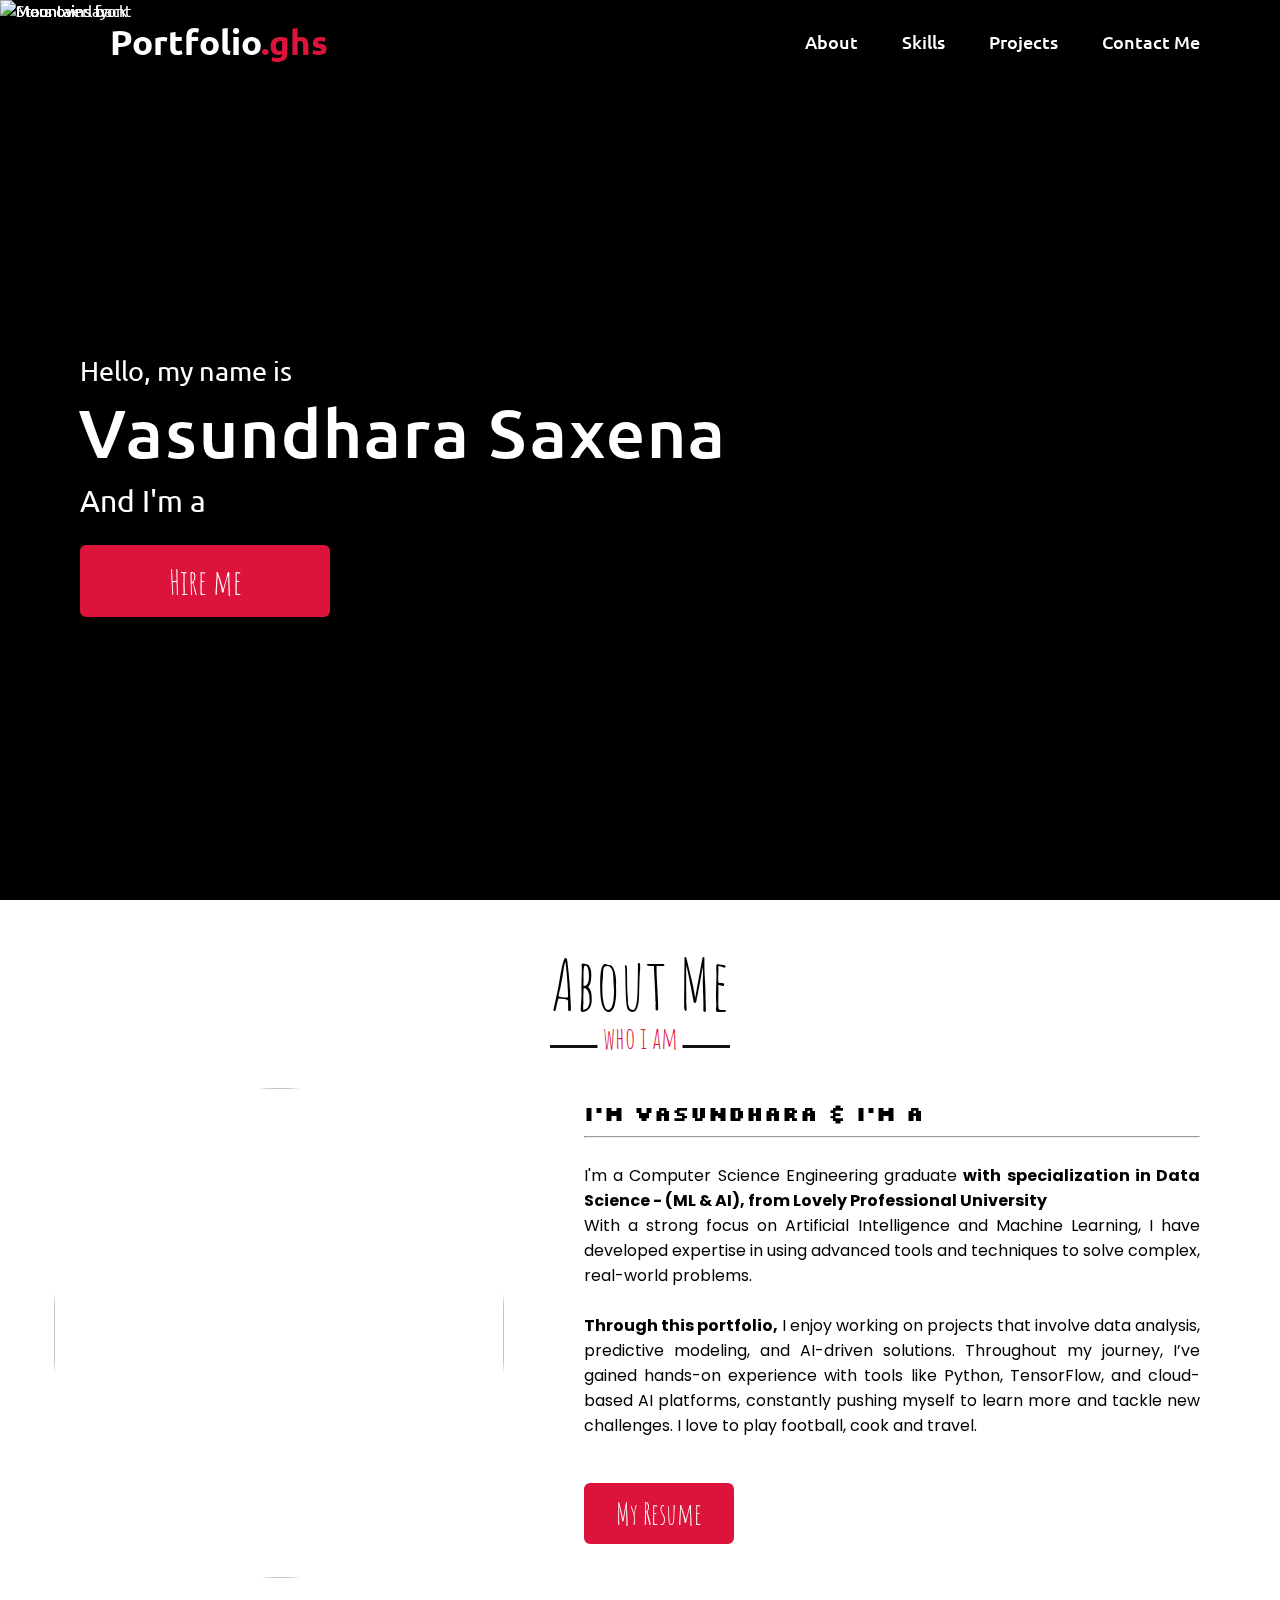
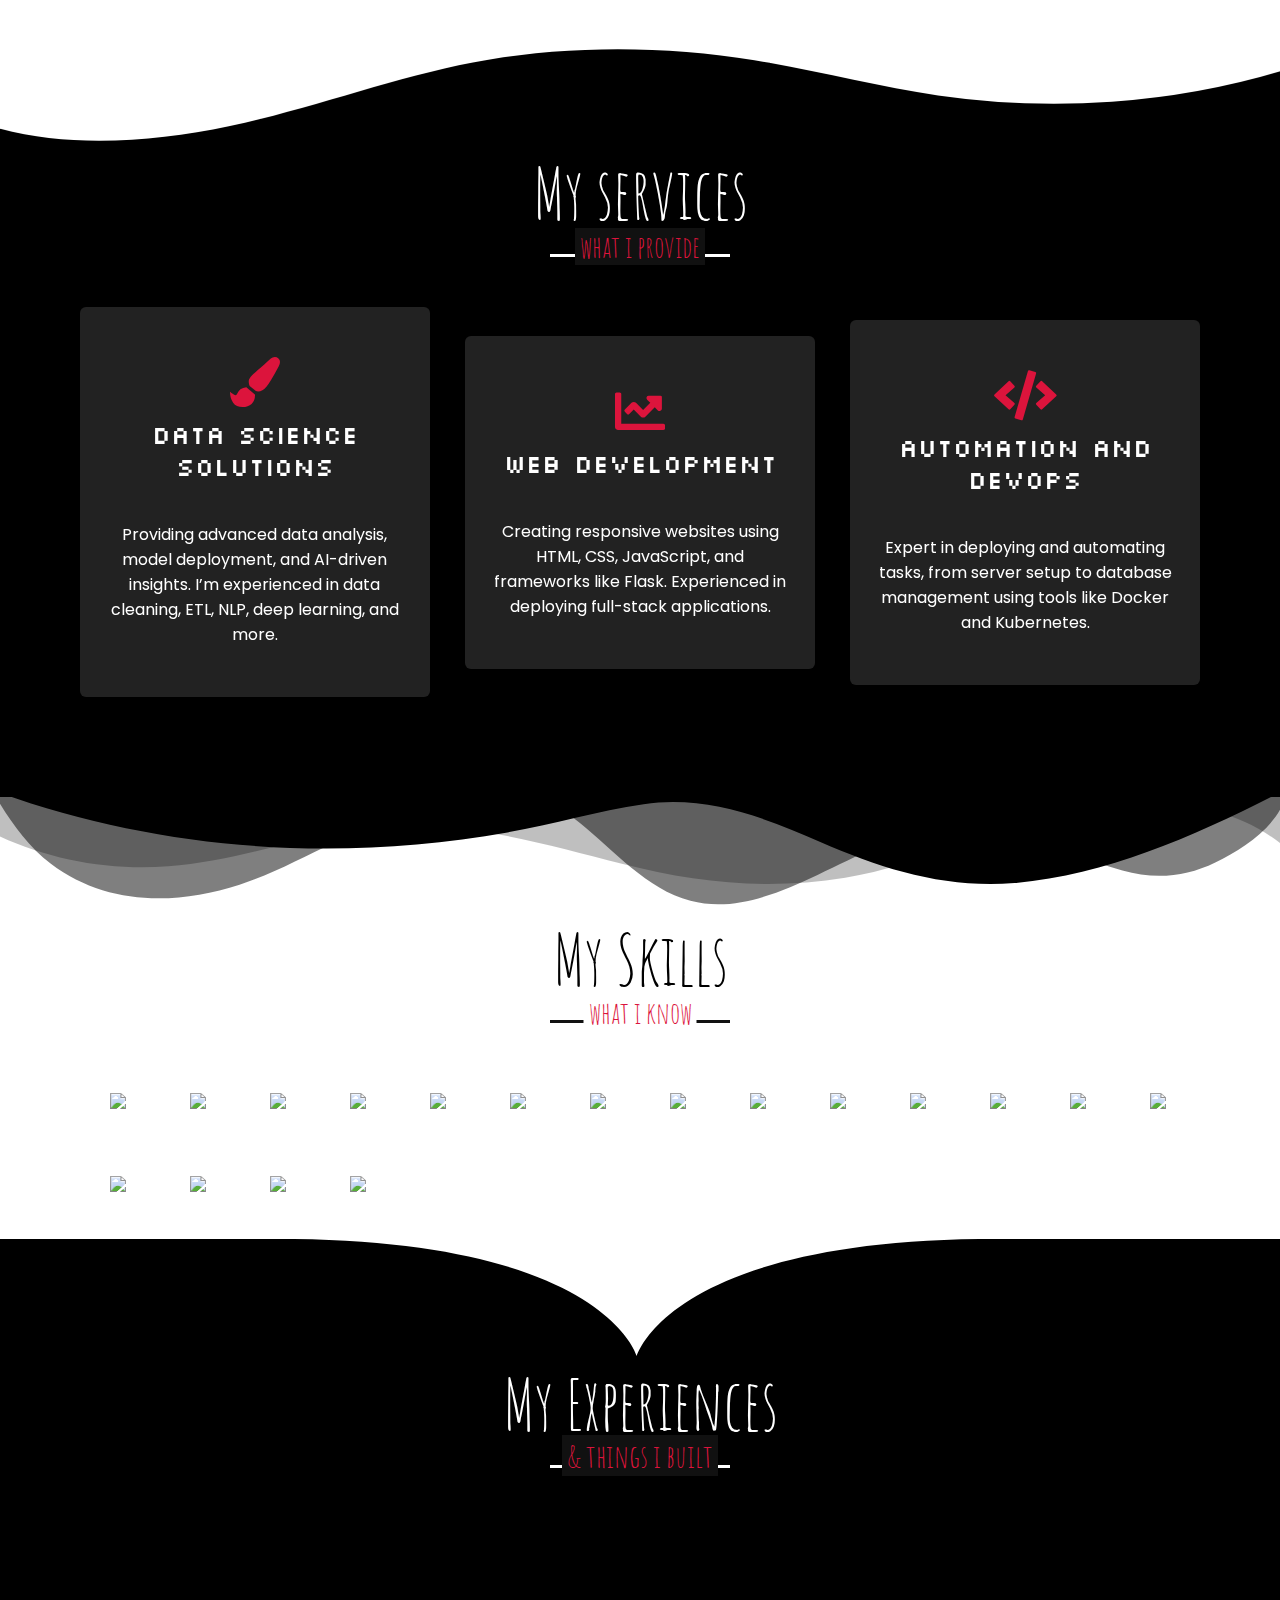
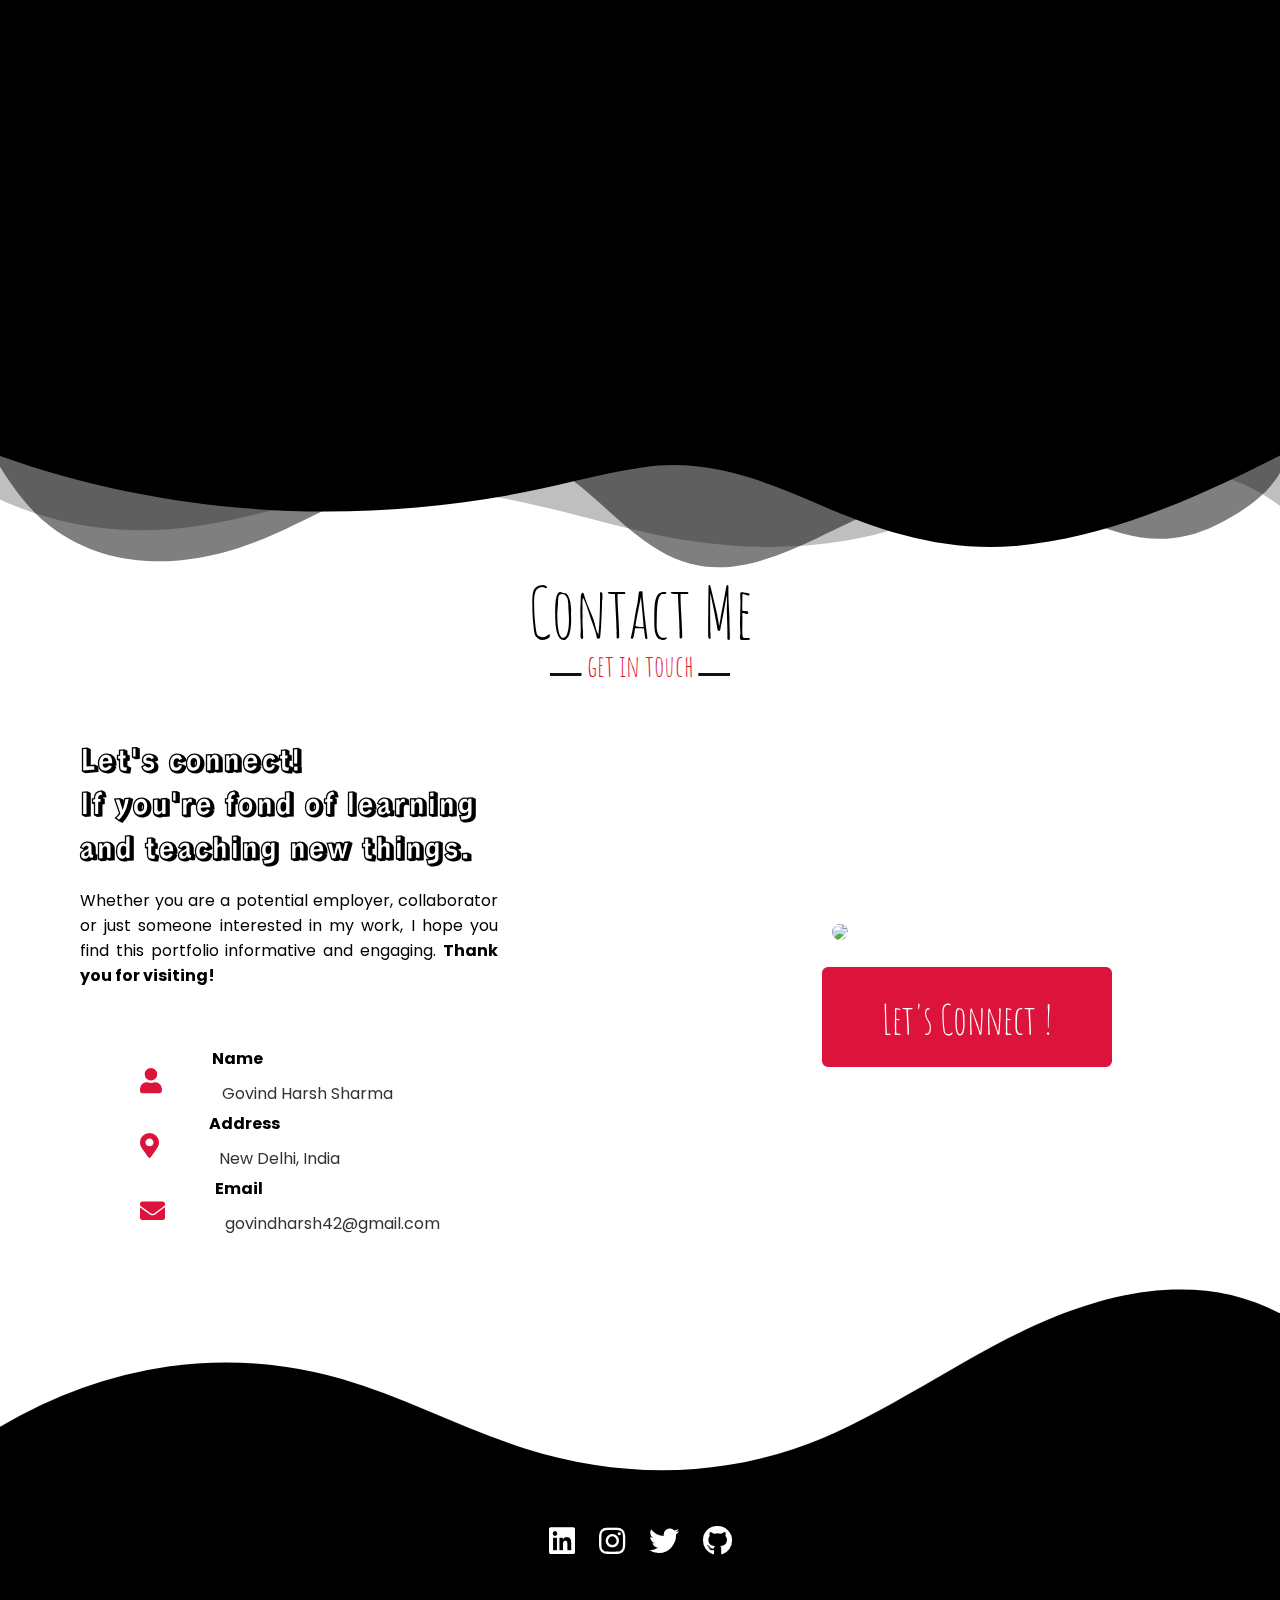
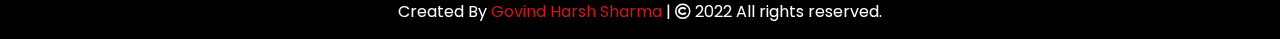
==== index.html @ d8b8300b "Update index.html" ====
<!DOCTYPE html>
<html lang="en">

<head>
    <meta charset="UTF-8">
    <meta name="viewport" content="width=device-width, initial-scale=1.0">
    <title>vasundharasaxena-portfolio </title>

    <link rel="icon" href="images/favicon.ico" />
    <link rel="stylesheet" href="style.css">
    <link rel="stylesheet" href="https://cdnjs.cloudflare.com/ajax/libs/font-awesome/5.15.3/css/all.min.css" />
    <script src="https://code.jquery.com/jquery-3.5.1.min.js"></script>
    <script src="https://cdnjs.cloudflare.com/ajax/libs/typed.js/2.0.11/typed.min.js"></script>
    <script src="https://cdnjs.cloudflare.com/ajax/libs/waypoints/4.0.1/jquery.waypoints.min.js"></script>
    <script src="https://cdnjs.cloudflare.com/ajax/libs/OwlCarousel2/2.3.4/owl.carousel.min.js"></script>
    <link rel="stylesheet"
        href="https://cdnjs.cloudflare.com/ajax/libs/OwlCarousel2/2.3.4/assets/owl.carousel.min.css" />


</head>

<body>
    <div class="scroll-up-btn">
        <i class="fas fa-angle-up"></i>
    </div>
    <nav class="navbar">
        <div class="max-width">
            <div class="logo"><a href="#">Portfolio<span>.ghs</span></a></div>
            <ul class="menu">
                <li><a href="#about" class="menu-btn">About</a></li>
                <li><a href="#skills" class="menu-btn">Skills</a></li>
                <li><a href="./projects.html" class="menu-btn">Projects</a></li>
                <li><a href="mailto:ishisaxena2003@gmail.com">Contact Me</a></li>
            </ul>
            <div class="menu-btn">
                <i class="fas fa-bars"></i>
            </div>
        </div>
    </nav>


    <!-- home section start -->
    <section class="home">

        <section class="home-section">
            <img src="https://raw.githubusercontent.com/Ryoley/moonlight-parallax/main/assets/images/stars.png"
                alt="Stars overlay" id="stars">
            <img src="https://raw.githubusercontent.com/Ryoley/moonlight-parallax/main/assets/images/moon.png"
                alt="Moon" id="moon">
            <img src="https://raw.githubusercontent.com/Ryoley/moonlight-parallax/main/assets/images/mountains_back.png"
                alt="Mountains back" id="mountains_back">
            <img src="https://raw.githubusercontent.com/Ryoley/moonlight-parallax/main/assets/images/mountains_front.png"
                alt="Mountains front" id="mountains_front">

            <div class="max-width" style="position:absolute">
                <div class="home-content">
                    <div class="text-1">Hello, my name is</div>
                    <div class="text-2">Vasundhara Saxena</div>
                    <div class="text-3">And I'm a <span class="typing"></span></div>
                    <a href="mailto:ishisaxena2003@gmail.com">Hire me</a>

                </div>

            </div>


        </section>

    </section>



    <!-- about section start -->


    <section class="about" id="about">

        <div class="max-width">

            <h2 class="title">About Me</h2>
            <div class="about-content">
                <div class="column left">
                    <img src="images/profile-pic (1).png">
                </div>
                <div class="column right">
                    <div class="text">
                        I'm Vasundhara & I'm a <span class="typing-2"></span></div>
                    <hr>
                    <br>
                    <p>
                        I'm a Computer Science Engineering graduate <b>with specialization in Data Science - (ML & AI), from Lovely Professional University</b>
                        <br>
                        With a strong focus on Artificial Intelligence and Machine Learning, I have developed expertise in using advanced tools and techniques to solve complex, real-world problems.
                        <br><br><b>Through this portfolio,</b> I enjoy working on projects that involve data analysis, predictive modeling, and AI-driven solutions. Throughout my journey, I’ve gained hands-on experience with tools like Python, TensorFlow, and cloud-based AI platforms, constantly pushing myself to learn more and tackle new challenges.

                        I love to play football, cook and travel.

                    </p>
                    <br>
                    <a href="https://drive.google.com/file/d/1--gfZZuAu-WxSuCkiSFcng6Ix9RAHJMS/view?usp=sharing"
                        target="_blank">  My Resume </a>

                </div>
            </div>
        </div>

    </section>

    <!-- services section start -->
    <section class="services" id="services">

        <div class="custom-shape-divider-top-1666219378">
            <svg data-name="Layer 1" xmlns="http://www.w3.org/2000/svg" viewBox="0 0 1200 120"
                preserveAspectRatio="none">
                <path
                    d="M321.39,56.44c58-10.79,114.16-30.13,172-41.86,82.39-16.72,168.19-17.73,250.45-.39C823.78,31,906.67,72,985.66,92.83c70.05,18.48,146.53,26.09,214.34,3V0H0V27.35A600.21,600.21,0,0,0,321.39,56.44Z"
                    class="shape-fill"></path>
            </svg>
        </div>

        <div class="max-width">
            <h2 class="title">My services</h2>
            <div class="serv-content">
                <div class="card">
                    <div class="box">
                        <i class="fas fa-paint-brush"></i>
                        <div class="text">Data Science Solutions</div>
                        <p>
                            Providing advanced data analysis, model deployment, and AI-driven insights. I’m experienced in data cleaning, ETL, NLP, deep learning, and more.
                        </p>
                    </div>
                </div>
                <div class="card">
                    <div class="box">
                        <i class="fas fa-chart-line"></i>
                        <div class="text">Web Development</div>
                        <p>
                            Creating responsive websites using HTML, CSS, JavaScript, and frameworks like Flask. Experienced in deploying full-stack applications.

                        </p>
                    </div>
                </div>
                <div class="card">
                    <div class="box">
                        <i class="fas fa-code"></i>
                        <div class="text">Automation and DevOps
                        </div>
                        <p>
                           Expert in deploying and automating tasks, from server setup to database management using tools like Docker and Kubernetes.
                        </p>
                    </div>
                </div>
            </div>
        </div>
        </div>
    </section>

    <!-- skills section start -->
    <section class="skills" id="skills">


        <div class="custom-shape-divider-top-1666193828">
            <svg data-name="Layer 1" xmlns="http://www.w3.org/2000/svg" viewBox="0 0 1200 120"
                preserveAspectRatio="none">
                <path
                    d="M0,0V46.29c47.79,22.2,103.59,32.17,158,28,70.36-5.37,136.33-33.31,206.8-37.5C438.64,32.43,512.34,53.67,583,72.05c69.27,18,138.3,24.88,209.4,13.08,36.15-6,69.85-17.84,104.45-29.34C989.49,25,1113-14.29,1200,52.47V0Z"
                    opacity=".25" class="shape-fill"></path>
                <path
                    d="M0,0V15.81C13,36.92,27.64,56.86,47.69,72.05,99.41,111.27,165,111,224.58,91.58c31.15-10.15,60.09-26.07,89.67-39.8,40.92-19,84.73-46,130.83-49.67,36.26-2.85,70.9,9.42,98.6,31.56,31.77,25.39,62.32,62,103.63,73,40.44,10.79,81.35-6.69,119.13-24.28s75.16-39,116.92-43.05c59.73-5.85,113.28,22.88,168.9,38.84,30.2,8.66,59,6.17,87.09-7.5,22.43-10.89,48-26.93,60.65-49.24V0Z"
                    opacity=".5" class="shape-fill"></path>
                <path
                    d="M0,0V5.63C149.93,59,314.09,71.32,475.83,42.57c43-7.64,84.23-20.12,127.61-26.46,59-8.63,112.48,12.24,165.56,35.4C827.93,77.22,886,95.24,951.2,90c86.53-7,172.46-45.71,248.8-84.81V0Z"
                    class="shape-fill"></path>
            </svg>
        </div>

        <div class="max-width">
            <h2 class="title">My Skills</h2>
            <div class="skills-content">
                <div class="baksa">

                    <img class="icons" src="images/letter-c.png" height="100px">
                    <img class="icons" src="images/c++.png" height="100px">
                    <img class="icons" src="images/python.png" height="100px">
                    <img class="icons" src="images/html-5.png" height="100px">
                    <img class="icons" src="images/css-3.png" height="100px">
                    <img class="icons" src="images/bootstrap.png" height="100px">
                    <img class="icons" src="images/java-script.png" height="100px">
                    <img class="icons" src="images/jquery.png" height="100px">
                    <img class="icons" src="images/react.png" height="100px">
                    <img class="icons" src="images/nextjs.png" height="100px">
                    <img class="icons" src="images/nodejs.png" height="100px">
                    <img class="icons" src="images/express.png" height="100px">
                    <img class="icons" src="images/mongodb.png" height="100px">
                    <img class="icons" src="images/mysql.png" height="100px">
                    <img class="icons" src="images/php.png" height="100px">
                    <img class="icons" src="images/git.png" height="100px">
                    <img class="icons" src="images/firebase.png" height="100px">
                    <img class="icons" src="images/figma.png" height="100px">

                </div>

            </div>
        </div>
        </div>
    </section>

    <!-- teams section start  -->

    <section class="teams" id="teams">

        <div class="custom-shape-divider-top-1666214835">
            <svg data-name="Layer 1" xmlns="http://www.w3.org/2000/svg" viewBox="0 0 1200 120"
                preserveAspectRatio="none">
                <path d="M602.45,3.86h0S572.9,116.24,281.94,120H923C632,116.24,602.45,3.86,602.45,3.86Z"
                    class="shape-fill"></path>
            </svg>
        </div>

        <div class="max-width">
            <h2 class="title">My Experiences</h2>

            <div class="projectbox">

                <div class="project-left">
                <div class="container1">
                    <div class="overlay">
                       <a href="https://drive.google.com/file/d/1cnJ5O3xEUo9AjjQn7eH2rjFoJR_ztXhm/view?usp=sharing"><span>MERN Certification.</span></a> 
                    </div>
                </div>

                <div class="adjustcerti">

                    <div class="container2">
                        <div class="overlay">
                           <a href="https://drive.google.com/file/d/1lFk6WN7eArXE2lJwGSPl7WR3poSkjRML/view?usp=sharing"> <span>ML Certification</span></a>
                        </div>
                    </div>
                    
                    <div class="container3">
                        <div class="overlay">
                            <a href="https://drive.google.com/file/d/1BW7usA0bwE0btsegu70vGAooQWh3FnoK/view?usp=sharing"><span>CyberSec. Certification</span></a>
                        </div>
                    </div>

                </div>
                 </div>
                 
                <div class="project-right">

                    <div class="container4">
                        <div class="overlay" >
                            <a href="./projects.html"><span>MY PROJECTS</span></a>
                        </div>
                    </div>
                </div>

            
              
          </div>
                  </div>
    </section>
            
        
            <!-- <div class="carousel owl-carousel">

                <div class="card">
                    <a class="clickitem" href="https://github.com/ghsharma/Spotify-clone">
                        <div class="box">
                            <img src="images/spotify.gif">
                            <div class="text">spotify-clone</div>
                            <p>This is a clone of the Spotify web application that is designed to replicate some of its main features. The clone is built using HTML, CSS, and JavaScript.</p>
                        </div>
                    </a>
                </div>
                <div class="card">
                    <a class="clickitem" href="https://github.com/ghsharma/skill--serve">
                        <div class="box">
                            <img src="images/logonew.png">
                            <div class="text">श्रमिकMANTRA</div>
                            <p>A website built using <b>ReactJS</b> that serves as a platform that provides an easy-to-use interface for users to browse available services, book them.</p></div>
                    </a>
                </div>
                <div class="card">
                    <a class="clickitem" href="https://github.com/ghsharma/KeeperApp">
                        <div class="box">
                            <img src="images/notebook.gif">
                            <div class="text">Keeper App</div>
                            <p>A <b>ReactJS</b> application that allows users to create and manage different types of notes, including text notes, list notes. Users can also set reminders for their notes to be organized.</p>
                        </div>
                    </a>
                </div>
                <div class="card">
                    <a class="clickitem" href="https://github.com/ghsharma/WeatherApp">
                        <div class="box">
                            <img src="images/cloudy.gif">
                            <div class="text">Weather App</div>
                            <p>a web-based <b>NodeJS </b> & <b>ExpressJS </b>application that allows users to obtain weather info. for any location in the world, Find out current temperature, wind speed, sky conditions etc. fetches data from the OpenWeatherMap API.</p>
                        </div>
                    </a>
                </div>
                <div class="card">
                    <a class="clickitem" href="https://github.com/ghsharma/Sudoku_Solver">
                        <div class="box">
                            <img src="images/sudoko.jpg">
                            <div class="text">Sudoku Solver</div>
                            <p>Solves a given sudoku puzzle entered by user and displays how the computer solves it
                                using backtracking algorithm.</p>
                        </div>
                    </a>
                </div>
                <div class="card">
                    <a class="clickitem" href="https://github.com/ghsharma/livewallpaper">

                        <div class="box">
                            <img src="images/117620-liquid-effect.gif">
                            <div class="text">Live Wallpaper</div>
                            <p> Animated GIFs playing on a loop, or fluid designs that change perspective, working with
                                the gyroscope on the device to mirror its physical movements. </p>
                        </div>
                    </a>
                </div>
                <div class="card">
                    <a class="clickitem" href="https://github.com/ghsharma/drum_kit">
                        <div class="box">
                            <img src="images/drums.gif">
                            <div class="text">Drum Kit</div>
                            <p> A collection of drums, cymbals and other percussion instruments but virtual made in core
                                Javascript, Sounds on every pre defined key.</p>
                        </div>
                    </a>
                </div>
                <div class="card">
                    <a class="clickitem" href="https://github.com/ghsharma/SimonGame">
                        <div class="box">
                            <img src="images/game.png">
                            <div class="text">Simon Game</div>
                            <p>Works as the player clicks on the start button to get the game started. The game lights
                                up colours in a particular sequence.</p>
                        </div>
                    </a>
                </div>
                <div class="card">
                    <a class="clickitem" href="https://github.com/ghsharma/dice-game">
                        <div class="box">
                            <img src="images/dices.png">
                            <div class="text">Rolling Dice</div>
                            <p>A Dice Game Project using HTML, CSS, and JavaScript. The Dice Game is based on a
                                two-player. Both players roll the dice, who gets the highest phase value wins the game.
                            </p>
                        </div>
                    </a>
                </div>
            </div> -->


    <!-- contact section start -->
    <section class="contact" id="contact">

        <div class="custom-shape-divider-top-1666193828">
            <svg data-name="Layer 1" xmlns="http://www.w3.org/2000/svg" viewBox="0 0 1200 120"
                preserveAspectRatio="none">
                <path
                    d="M0,0V46.29c47.79,22.2,103.59,32.17,158,28,70.36-5.37,136.33-33.31,206.8-37.5C438.64,32.43,512.34,53.67,583,72.05c69.27,18,138.3,24.88,209.4,13.08,36.15-6,69.85-17.84,104.45-29.34C989.49,25,1113-14.29,1200,52.47V0Z"
                    opacity=".25" class="shape-fill"></path>
                <path
                    d="M0,0V15.81C13,36.92,27.64,56.86,47.69,72.05,99.41,111.27,165,111,224.58,91.58c31.15-10.15,60.09-26.07,89.67-39.8,40.92-19,84.73-46,130.83-49.67,36.26-2.85,70.9,9.42,98.6,31.56,31.77,25.39,62.32,62,103.63,73,40.44,10.79,81.35-6.69,119.13-24.28s75.16-39,116.92-43.05c59.73-5.85,113.28,22.88,168.9,38.84,30.2,8.66,59,6.17,87.09-7.5,22.43-10.89,48-26.93,60.65-49.24V0Z"
                    opacity=".5" class="shape-fill"></path>
                <path
                    d="M0,0V5.63C149.93,59,314.09,71.32,475.83,42.57c43-7.64,84.23-20.12,127.61-26.46,59-8.63,112.48,12.24,165.56,35.4C827.93,77.22,886,95.24,951.2,90c86.53-7,172.46-45.71,248.8-84.81V0Z"
                    class="shape-fill"></path>
            </svg>
        </div>

        <div class="max-width">
            <h2 class="title">Contact Me</h2>
            <div class="contact-content">
                <div class="column left">
                    <div class="text"> Let's connect!
                        <br> If you're fond of learning and teaching new things.
                    </div>

                    <p>Whether you are a potential employer, collaborator or just someone interested in my work, I hope
                        you find this portfolio informative and engaging. <b> Thank you for visiting!</b>
                    </p>

                    <div class="icons2">
                        <div class="row">
                            <i class="fas fa-user"></i>
                            <div class="info">
                                <div class="head"><b>Name</b></div>
                                <div class="sub-title">Govind Harsh Sharma</div>
                            </div>
                        </div>
                        <div class="row">
                            <i class="fas fa-map-marker-alt"></i>
                            <div class="info">
                                <div class="head"><b>Address</b></div>
                                <div class="sub-title">New Delhi, India</div>
                            </div>
                        </div>
                        <div class="row">
                            <i class="fas fa-envelope"></i>
                            <div class="info">
                                <div class="head"><b>Email</b></div>
                                <div class="sub-title">govindharsh42@gmail.com</div>
                            </div>
                        </div>
                    </div>
                </div>
                <div class="column right">
                    <div class="text" style="margin-bottom:0px"></div>
                    <form>
                        <img src="images/83593-email-template.gif" height="300vh"
                            style="margin-left:50px; margin-bottom: -40px; border-radius: 200px;">
                        </p>
                        <div class="button-area">
                            <a href="mailto:govindharsh42@gmail.com">Let's Connect !</a>
                        </div>
                    </form>


                </div>
            </div>

        </div>

        <div class="custom-shape-divider-bottom-1666223871">
            <svg data-name="Layer 1" xmlns="http://www.w3.org/2000/svg" viewBox="0 0 1200 120"
                preserveAspectRatio="none">
                <path
                    d="M321.39,56.44c58-10.79,114.16-30.13,172-41.86,82.39-16.72,168.19-17.73,250.45-.39C823.78,31,906.67,72,985.66,92.83c70.05,18.48,146.53,26.09,214.34,3V0H0V27.35A600.21,600.21,0,0,0,321.39,56.44Z"
                    class="shape-fill"></path>
            </svg>
        </div>

    </section>

    <!-- footer section start -->
    <footer>

        <div class="bottomcontainer">

            <div class="social">
                <a href="https://www.linkedin.com/in/govind-harsh-sharma-191337197/" target="_blank"><i
                        class="fab fa-linkedin"></i></a>
                <a href="https://www.instagram.com/ssh.harshu/?hl=en" target="_blank"><i
                        class="fab fa-instagram"></i></a>
                <a href="https://twitter.com/GovindHarsh11" target="_blank"><i class="fab fa-twitter"></i></a>
                <a href="https://github.com/ghsharma" target="_blank"><i class="fab fa-github"></i></a>
            </div>

            <span>Created By <a href="#">Govind Harsh Sharma</a> | <span class="far fa-copyright"></span> 2022 All
                rights reserved.</span>
    </footer>

    <script src="script.js"></script>


</body>

</html>
---- style.css ----
/*  import google fonts */
@import url('https://fonts.googleapis.com/css2?family=Poppins:wght@400;500;600;700&family=Ubuntu:wght@400;500;700&display=swap');


@import url('https://fonts.googleapis.com/css2?family=ABeeZee:ital@1&family=Amatic+SC:wght@700&family=Caveat:wght@500&family=DynaPuff&family=Gloria+Hallelujah&family=Indie+Flower&family=Luckiest+Guy&family=Mali:wght@300&family=Merriweather+Sans&family=Monoton&family=Pacifico&family=Permanent+Marker&family=Rampart+One&family=Sacramento&family=Source+Code+Pro:wght@300&display=swap');


/* font-family: 'Rampart One', cursive; */


@import url('https://fonts.googleapis.com/css2?family=ABeeZee:ital@1&family=Caveat:wght@500&family=DynaPuff&family=Gloria+Hallelujah&family=Indie+Flower&family=Luckiest+Guy&family=Merriweather+Sans&family=Monoton&family=Pacifico&family=Permanent+Marker&family=Source+Code+Pro:wght@300&display=swap');

/* font-family: 'Amatic SC', cursive; */


@import url('https://fonts.googleapis.com/css2?family=ABeeZee:ital@1&family=Amatic+SC:wght@700&family=Bungee+Spice&family=Caveat:wght@500&family=DynaPuff&family=Gloria+Hallelujah&family=Indie+Flower&family=Luckiest+Guy&family=Merriweather+Sans&family=Monoton&family=Pacifico&family=Permanent+Marker&family=Silkscreen&family=Source+Code+Pro:wght@300&display=swap');

/* font-family: 'Silkscreen', cursive; */


* {
    scroll-behavior: smooth;
    margin: 0;
    padding: 0;
    box-sizing: border-box;
    text-decoration: none;
}

html {
    scroll-behavior: smooth;
}

/* custom scroll bar */
::-webkit-scrollbar {
    width: 10px;
}

::-webkit-scrollbar-track {
    background: #f1f1f1;
}

::-webkit-scrollbar-thumb {
    background: #888;
}

::-webkit-scrollbar-thumb:hover {
    background: #555;
}

/* all similar content styling codes */
section {
    padding: 100px 0;
}

.max-width {
    max-width: 1300px;
    padding: 0 80px;
    margin: auto;
}

.about,
.services,
.skills,
.teams,
.contact,
footer {
    font-family: 'Poppins', sans-serif;
}

.about .about-content,
.services .serv-content,
.skills .skills-content,
.contact .contact-content {
    display: flex;
    flex-wrap: wrap;
    align-items: center;
    justify-content: space-between;
}

section .title {
    position: relative;
    text-align: center;
    font-size: 70px;
    font-weight: 500;
    margin-bottom: 60px;
    padding-bottom: 20px;
    font-family: 'Amatic SC', cursive;
    /* font-family: 'Rampart One', cursive; */
    /* font-family: 'Ubuntu', sans-serif; */
}

section .title::before {
    content: "";
    position: absolute;
    bottom: 0px;
    left: 50%;
    width: 180px;
    height: 3px;
    background: #111;
    transform: translateX(-50%);
}

section .title::after {
    position: absolute;
    bottom: -8px;
    left: 50%;
    font-size: 20px;
    color: #dc143c;
    padding: 0 5px;
    background: #fff;
    transform: translateX(-50%);
}

/* navbar styling */
.navbar {
    position: absolute;
    height: 75px;
    width: 100%;
    z-index: 1;
    padding: 20px 0;
    font-family: 'Ubuntu', sans-serif;
    transition: all 0.3s ease;

    border-bottom-left-radius: 40% 40%;
    border-bottom-right-radius: 40% 40%;
}

.navbar .max-width {
    display: flex;
    align-items: center;
    justify-content: space-between;
}

.navbar .logo a {
    color: #fff;
    font-size: 35px;
    margin-left: 30px;
    font-weight: 600;
}

.navbar .logo a span {
    color: crimson;
    transition: all 0.3s ease;
}

.navbar .menu li {

    list-style: none;
    display: inline-block;
}

.navbar .menu li a {
    display: block;
    color: #fff;
    font-size: 18px;
    font-weight: 500;
    margin-left: 40px;
    transition: color 0.3s ease;
}

.navbar .menu li a:hover {
    color: crimson;
}

.menu-btn {
    color: #fff;
    font-size: 23px;
    cursor: pointer;
    display: none;

}

.scroll-up-btn {
    position: fixed;
    height: 45px;
    width: 42px;
    background: crimson;
    right: 30px;
    bottom: 10px;
    text-align: center;
    line-height: 45px;
    color: #fff;
    z-index: 9999;
    font-size: 30px;
    border-radius: 6px;
    border-bottom-width: 2px;
    cursor: pointer;
    opacity: 0;
    pointer-events: none;
    transition: all 0.3s ease;
}

.scroll-up-btn.show {
    bottom: 30px;
    opacity: 1;
    pointer-events: auto;
}

.scroll-up-btn:hover {
    filter: brightness(70%);
}


/* home section styling */


.home-section {
    background-color: #000000;
    background-color: linear-gradient(to top, #1c0522, transparent);
    margin-top: -100px;
    position: relative;
    height: 100vh;
    width: 100%;
    padding: 100px;
    display: flex;
    align-items: center;
    justify-content: center;
    overflow: hidden;
}

.home-section :before {
    content: "";
    position: absolute;
    bottom: 100;
    left: 0;
    height: 100px;
    width: 100px;

    /* z-index: 1000; */
}

.home-section img {
    position: absolute;
    top: 0;
    left: 0;
    height: 100%;
    width: 100%;
    object-fit: cover;
    pointer-events: none;
}

.home-section img#moon {
    mix-blend-mode: screen;
}

.home-section img#mountains_front {
    z-index: 70px;
}

.home-section .home-content .text-1 {
    margin-top: 70px;
    font-size: 27px;
}

.home-section .home-content .text-2 {
    color: rgb(255, 255, 255);
    font-size: 70px;
    font-weight: 600;
    margin-left: -3px;
    -webkit-text-stroke-width: 2px;
    -webkit-text-stroke-color: black;
}

.home-section .home-content .text-3 {
    font-size: 30px;
    margin: 5px 0;
}

.home-section .home-content .text-3 span {
    color: rgb(255, 255, 255);
    font-weight: 500;
}

.home-section .home-content a {
    display: inline-block;
    text-align: center;
    background: crimson;
    color: #fff;
    font-size: 35px;
    padding: 12px 36px;
    width: 250px;
    height: 72px;
    margin-top: 20px;
    font-weight: 400;
    border-radius: 6px;
    border: 2px solid crimson;
    transition: all 0.3s ease;
    font-family: 'Amatic SC', cursive;
}

.home-section .home-content a:hover {
    color: rgb(225, 225, 225);
    background: none;
}


.home {
    display: flex;
    height: 100vh;
    color: #fff;
    min-height: 500px;
    background-size: cover;
    background-attachment: fixed;
    font-family: 'Ubuntu', sans-serif;
    margin-bottom: 30px;

}

.home .max-width {
    width: 100%;
    display: flex;
}

.home .max-width .row {
    margin-right: 0;
}

.about {
    margin-top: -90px;
    margin-bottom: 7vh;
    background-image: linear-gradient(rgb(7rgb(87, 135, 207)6), lightblue);
}

.about .title::after {
    content: "who i am";
    font-size: 30px;
}

.about .about-content .left {
    margin-top: -20px;
    width: 45%;
    margin-left: -2vw;
}

.about .about-content .left img {

    height: 490px;
    width: 450px;
    object-fit: cover;
    border: 0px solid rgb(0, 0, 0);
    border-radius: 240px;
    box-shadow: #000000;
    /* box-shadow: 0px 20px 30px rgb(0, 0, 0); */
    transition: transform .1s ease-in;
}

.about .about-content .left img:hover {
    transform: scale(1.01) rotate(-3deg);
}

.about .about-content .right {
    margin-top: -50px;
    width: 55%;
}

.about .about-content .right .text {
    /* font-family: 'Rampart One', cursive;  */
    font-family: 'Silkscreen', cursive;
    font-size: 20px;
    font-weight: 600;
    margin-bottom: 10px;
}

.about .about-content .right .text span {
    color: crimson;
}

.about .about-content .right p {
    text-align: justify;
}

.about .about-content .right a {
    display: inline-block;
    background: crimson;
    color: #fff;
    font-size: 30px;
    font-weight: 500;
    padding: 10px 30px;
    margin-top: 20px;
    border-radius: 6px;
    border: 2px solid crimson;
    font-family: 'Amatic SC', cursive;
    transition: all 0.3s ease;
}

.about .about-content .right a:hover {
    color: crimson;
    background: none;
}

/* services section styling */

.custom-shape-divider-top-1666219378 {
    margin-top: -100px;
    position: relative;
    top: 0;
    left: 0;
    width: 100%;
    overflow: hidden;
    line-height: 0;
}

.custom-shape-divider-top-1666219378 svg {
    position: relative;
    display: block;
    width: calc(100% + 1.3px);
    height: 101px;
    transform: rotateY(180deg);
}

.custom-shape-divider-top-1666219378 .shape-fill {
    fill: #FFFFFF;
}

.services,
.teams {
    margin-top: -100px;
    color: #fff;
    background: rgb(0, 0, 0);
}

.services .title::before,
.teams .title::before {

    background: #fff;
}

.services .title::after,
.teams .title::after {
    font-size: 30px;
    background: #111;
    content: "what i provide";
}

.services .serv-content .card {
    margin-top: -10px;
    width: calc(33% - 20px);
    background: #222;
    text-align: center;
    border-radius: 6px;
    padding: 50px 25px;
    cursor: pointer;
    transition: all 0.3s ease;
}

.services .serv-content .card:hover {
    box-shadow: 10px 10px 10px rgb(59, 20, 20);
    background: crimson;
}

.services .serv-content .card .box {
    transition: all 0.3s ease;
}

.services .serv-content .card:hover .box {
    transform: scale(1.05);
}

.services .serv-content .card i {
    font-size: 50px;
    color: crimson;
    transition: color 0.3s ease;

}

.services .serv-content .card:hover i {
    color: #fff;
}

.services .serv-content .card .text {
    margin-top: 10px;
    font-size: 25px;
    font-weight: 500;
    margin: 10px 0 10px 0;
    /* font-family: 'Rampart One', cursive;  */
    font-family: 'Silkscreen', cursive;
    margin-bottom: 40px;
}

/* skills section styling */

.custom-shape-divider-top-1666193828 {
    margin-top: -100px;
    position: relative;
    top: 0;
    left: 0;
    width: 100%;
    overflow: hidden;
    line-height: 0;
}

.skills {
    margin-top: -10px;
    margin-bottom: -170px;
}

.skills .title::after {
    content: "what i know";
    font-size: 30px;
}

.skills .skills-content .column {

    width: calc(50% - 60px);
    padding: 10px;

}

.skills .skills-content .left .text {
    margin-top: -50px;
    font-family: 'Rampart One', cursive;
    font-size: 30px;
    font-weight: 700;

}

.skills .skills-content .left p {

    font-size: 19px;
    margin-top: 30px;
    text-align: justify;

}

.baksa {
    margin-top: -20px;
    position: relative;
    width: 100%;
    margin-bottom: 80px;
}

.icons {
    margin: 30px;
    margin-inline: 30px;
    transition: transform .6s ease-in;
    scroll-behavior: smooth;

}

.icons:hover {
    transform: scale(1.7) rotate(360deg);
}

/* teams section styling */

.projectbox {
    justify-content: center;
    display: flex;
    gap: 1rem;
}

.adjustcerti {
    display: flex;
    gap: .5rem;
}

/* for 1th cards */
.container1 {
    background-image: url("images/mern.png");
    background-repeat: none;
    background-size: cover;
    width: 400px;
    height: 200px;
    margin: 10px auto;
    position: relative;
    overflow: hidden;
    cursor: pointer;


}

.container1:hover .overlay {

    font-size: .5rem;
    opacity: 1;
    transform: scale(1);
}

/* for 2nd card */
.container2 {
    background-image: url("images/ML.png");
    background-repeat: none;
    background-size: cover;
    width: 200px;
    height: 200px;
    margin: 1px auto;
    position: relative;
    overflow: hidden;
    cursor: pointer;
}

.container2:hover .overlay {
    font-size: .3rem;
    opacity: 1;
    transform: scale(1);
}

/* for 3rd card */
.container3 {
    background-image: url("images/cisco.png");
    background-repeat: none;
    background-size: cover;
    width: 200px;
    height: 200px;
    /* margin-left:-2px; */
    margin: 1px auto;
    position: relative;
    overflow: hidden;
    cursor: pointer;
}

.container3:hover .overlay {
    font-size: .3rem;
    opacity: 1;
    transform: scale(1);
}


/* for 4th card */
.container4 {
    background-image: url("images/projects.png");
    background-repeat: none;
    background-size: cover;
    margin-top: 15px;
    width: 400px;
    height: 400px;
    position: relative;
    overflow: hidden;
    cursor: pointer;
}

.container4:hover .overlay {
    font-size: .7rem;
    opacity: 1;
    transform: scale(1);
}



.overlay {
    position: absolute;
    background-color: rgba(255, 0, 0, .7);
    width: 100%;
    height: 100%;
    top: 0;
    transform: scale(1.3);
    opacity: 0;
    transition: transform .4s ease 0s;
}

.overlay span {
    position: absolute;
    top: 50%;
    left: 50%;
    transform: translate(-50%, -50%);
    font-weight: bold;
    font-size: 5em;
    color: #fff;
    font-family: Sans-serif;
}


.custom-shape-divider-top-1666214835 {
    margin-top: -100px;
    position: relative;
    top: 0;
    left: 0;
    width: 100%;
    overflow: hidden;
    line-height: 0;
    transform: rotate(180deg);
}

.custom-shape-divider-top-1666214835 svg {
    position: relative;
    display: block;
    width: calc(100% + 1.3px);
    height: 121px;
}

.custom-shape-divider-top-1666214835 .shape-fill {
    fill: #FFFFFF;
}

.clickitem {
    color: #f1f1f1;
}

.teams .title::after {
    font-size: 2rem;
    content: "& things i built";
}

/* 

// anybody who still need my carousl section or want to copy it again help you with sharing it here happy copying.
.teams .title::after{
    font-size: 30px;
    content: "things i built";
}
.teams .carousel .card{
    background: #222;
    border-radius: 6px;
    padding: 25px 35px;
    text-align: center;
    overflow: hidden;
    transition: all 0.3s ease;
}
.teams .carousel .card:hover{
    color: black;
    background: crimson;
    box-shadow: 10px 10px 20px rgb(59, 20, 20);
}
.teams .carousel .card .box{
    
    display: flex;
    flex-direction: column;
    align-items: center;
    justify-content: center;
    transition: all 0.3s ease;
}
.teams .carousel .card:hover .box{
    transform: scale(1.05);
}
.teams .carousel .card .text{
    /* font-family: 'Rampart One', cursive;  */
/* color: red;
    font-family: 'Silkscreen', cursive;
    font-size: 25px;
    font-weight: 500;
    margin: 10px 0 7px 0;
    margin-bottom: 30px;
}
.teams .carousel .card:hover .text{
    /* font-family: 'Rampart One', cursive;  */
/* color: rgb(255, 255, 255);
}
.teams .carousel .card img{
 
    height: 160px;
    width: 160px;
    object-fit:fill;
    border-radius: 50%; */
/* border: 5px solid crimson; */
/* transition: all 0.3s ease;
}
.teams .carousel .card:hover img{
    object-fit:fill; */
/* border-color: rgb(0, 0, 0); */
/* } */
/* .owl-dots{
    text-align: center;
    margin-top: 20px;
}
.owl-dot{
    height: 13px;
    width: 13px;
    margin: 0 5px;
    outline: none!important;
    border-radius: 50%;
    border: 2px solid crimson!important;
    transition: all 0.3s ease;
}
.owl-dot.active{
    width: 35px;
    border-radius: 14px;
}
.owl-dot.active,
.owl-dot:hover{
    background: crimson!important; */
/* }  */

/* contact section styling */

.contact {
    background: url("images/crushed.jpg") no-repeat center;
}


.contact .title {

    margin-top: -10px;
}

.contact .title::after {
    font-size: 30px;
    content: "get in touch";
}

.contact .contact-content .column {
    width: calc(40% - 30px);
}

.contact .contact-content .text {
    font-family: 'Rampart One', cursive;
    font-size: 30px;
    font-weight: 600;
    margin-bottom: 20px;
}

.contact .contact-content .left p {
    margin-bottom: 60px;
    text-align: justify;
}

.contact .contact-content .left .icons {
    margin: 20px 0;
}

.contact .contact-content .row {
    display: flex;
    height: 65px;
    align-items: center;
}

.contact .contact-content .row .info {
    margin-left: 30px;
}

.contact .contact-content .row i {
    font-size: 25px;
    padding: 20px;
    color: crimson;
}

.contact .contact-content .row i:hover {
    font-size: 25px;
    color: rgb(0, 0, 0);
}

.contact .contact-content .info .head {
    font-weight: 500;
}

.contact .contact-content .info .sub-title {

    padding: 10px;
    color: #333;
}

.icons2 {
    margin: 30px;
    margin-inline: 40px;
    box-shadow: #000000;
}

.button-area a {
    margin: 60px;
    margin-left: 40px;
    display: flex;
    padding: 25px;
    font-family: 'Amatic SC', cursive;
    color: #fff;
    text-align: center;
    display: block;
    width: 290px !important;
    height: 100px;
    outline: none;
    font-size: 40px;
    font-weight: 500;
    border-radius: 6px;
    cursor: pointer;
    flex-wrap: nowrap;
    background: crimson;
    border: 2px solid crimson;
    transition: all 0.3s ease;
}

.button-area a:hover {
    color: crimson;
    background: none;
}

.custom-shape-divider-bottom-1666223871 {
    margin-bottom: -60px;
    position: relative;
    bottom: 0;
    left: 0;
    width: 100%;
    overflow: hidden;
    line-height: 0;
    transform: rotate(180deg);
}

.custom-shape-divider-bottom-1666223871 svg {
    position: relative;
    display: block;
    width: calc(100% + 1.3px);
    height: 200px;
    transform: rotateY(180deg);
}

.custom-shape-divider-bottom-1666223871 .shape-fill {
    fill: #000000;
}



/* footer section styling */
footer {
    margin-top: -42px;
    background: rgb(0, 0, 0);
    padding: 15px 23px;
    color: #fff;
    text-align: center;
}

.social {
    margin: 40px 40px;
}

.social i {
    color: #ffffff;
    font-size: 30px;
    padding: 0px 10px;
    transition: transform .5s ease-in-out;
}

.social i:hover {
    color: #e72c2c;
    transform: scale(1.7) rotate(360deg);
}


footer span a {
    color: rgb(211, 22, 22);
    text-decoration: none;
}

footer span a:hover {
    text-decoration: underline;
}


/* responsive media query start */
@media (max-width: 1104px) {
    .about .about-content .left img {
        height: 350px;
        margin-bottom: 30px;
        width: 350px;
    }
}

@media (max-width: 991px) {
    .max-width {
        padding: 0 50px;
    }
}

@media (max-width: 947px) {

    .container4 {
        /* align-items: center; */
        justify-content: center;
        height: 320px;
        margin-left: 25px;
        width: 320px;
        /* margin-right: 10px; */
    }

    /* .projectbox{
        /* position: relative; */
    /* padding: 20px auto; */
    /* flex-direction: column; */
    /* } */
    */ .project-right {
        /* position: absolute; */
        flex-direction: column;
    }

    .menu-btn {
        display: block;
        z-index: 999;
    }

    .menu-btn i.active:before {
        content: "\f00d";
    }

    .navbar .menu {
        position: fixed;
        height: 100vh;
        width: 100%;
        left: -100%;
        top: 0;
        background: #111;
        text-align: center;
        padding-top: 80px;
        transition: all 0.3s ease;
    }

    .navbar .menu.active {
        left: 0;
    }

    .navbar .menu li {
        display: block;
    }

    .navbar .menu li a {
        display: inline-block;
        margin: 20px 0;
        font-size: 25px;
    }

    .home .home-content .text-2 {
        font-size: 70px;
    }

    .home .home-content .text-3 {
        font-size: 35px;
    }

    .home .home-content a {
        font-size: 40px;
        padding: 10px 30px;
    }

    .max-width {
        max-width: 930px;
    }

    .about .about-content .column {
        width: 100%;
    }

    .about .about-content .left {
        display: flex;
        justify-content: center;
        margin: 0 auto 60px;
    }

    .about .about-content .right {
        flex: 100%;
    }

    .services .serv-content .card {
        width: calc(50% - 10px);
        margin-bottom: 20px;
    }

    .skills .skills-content .column,
    .contact .contact-content .column {
        width: 100%;
        margin-bottom: 35px;
    }
}

@media (max-width: 690px) {

    .max-width {
        padding: 0 23px;
    }

    .home .home-content .text-2 {
        font-size: 60px;
    }

    .home .home-content .text-3 {
        font-size: 32px;
    }

    .home .home-content a {
        font-size: 40px;
    }

    .services .serv-content .card {
        width: 100%;
    }


    .container1 {
        width: 330px;
        justify-content: space-around;
        /* margin-right: 20px; */
    }

    .container4 {
        /* align-items: center; */
        justify-content: center;
        height: 320px;
        margin-left: 25px;
        width: 320px;
        /* margin-right: 10px; */
    }

    .projectbox {
        /* position: relative; */
        padding: 20px auto;
        flex-direction: column;
    }

    .project-right {
        /* position: absolute; */
        flex-direction: column;
    }

}

@media (max-width: 500px) {
    .home .home-content .text-2 {
        font-size: 50px;
    }

    .home .home-content .text-3 {
        font-size: 27px;
    }

    .about .about-content .right .text,
    .skills .skills-content .left .text {
        font-size: 19px;
    }

    .contact .right form .fields {
        flex-direction: column;
    }

    .contact .right form .name,
    .contact .right form .email {
        margin: 0;
    }

    .right form .error-box {
        width: 150px;
    }

    .scroll-up-btn {
        right: 15px;
        bottom: 15px;
        height: 38px;
        width: 35px;
        font-size: 23px;
        line-height: 38px;
    }


}




/* Media Queries */

/* Adjust container widths and heights for smaller screens */
@media screen and (max-width: 768px) {
    .container1 {
        width: 300px;
        height: 150px;
    }

    .container2,
    .container3 {
        width: 150px;
        height: 150px;
    }

    .container4 {
        width: 300px;
        height: 300px;
    }
}

/* Adjust font size for smaller screens */
@media screen and (max-width: 480px) {
    .overlay span {
        font-size: 3em;
    }
}
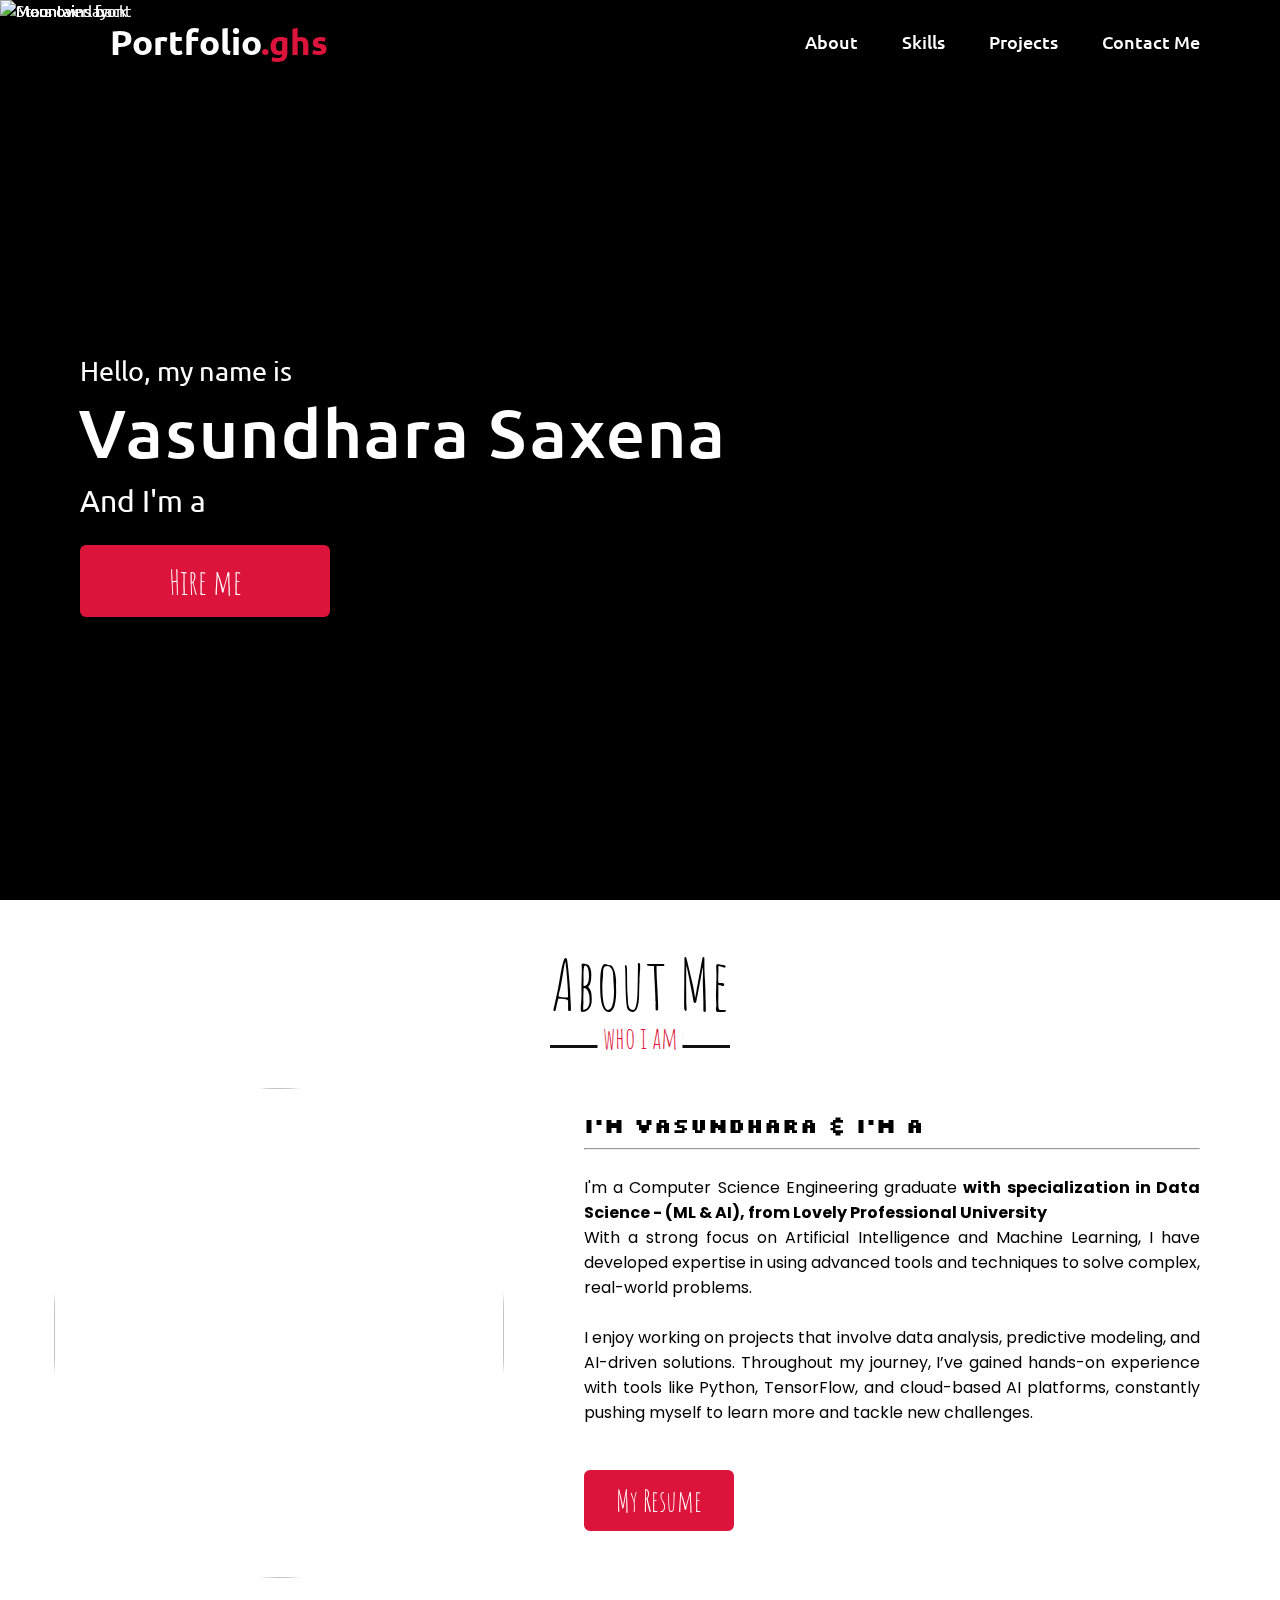
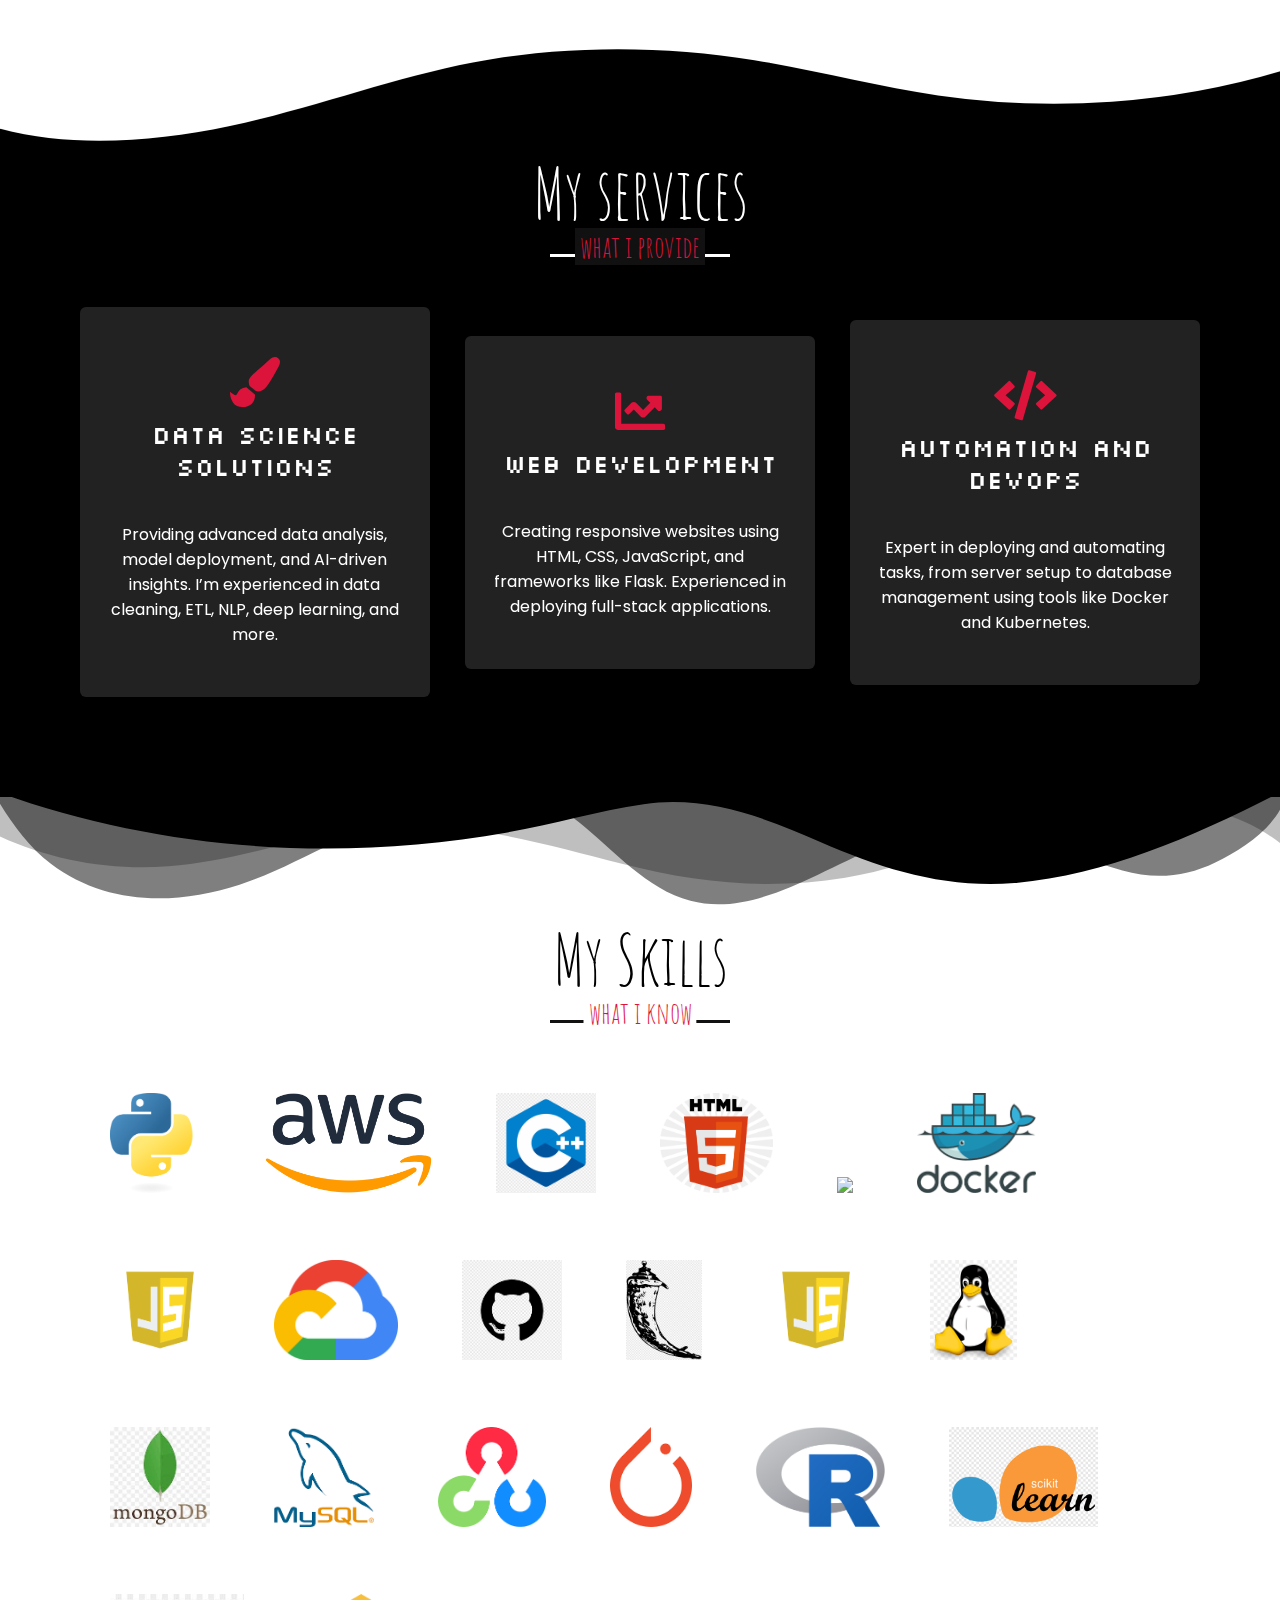
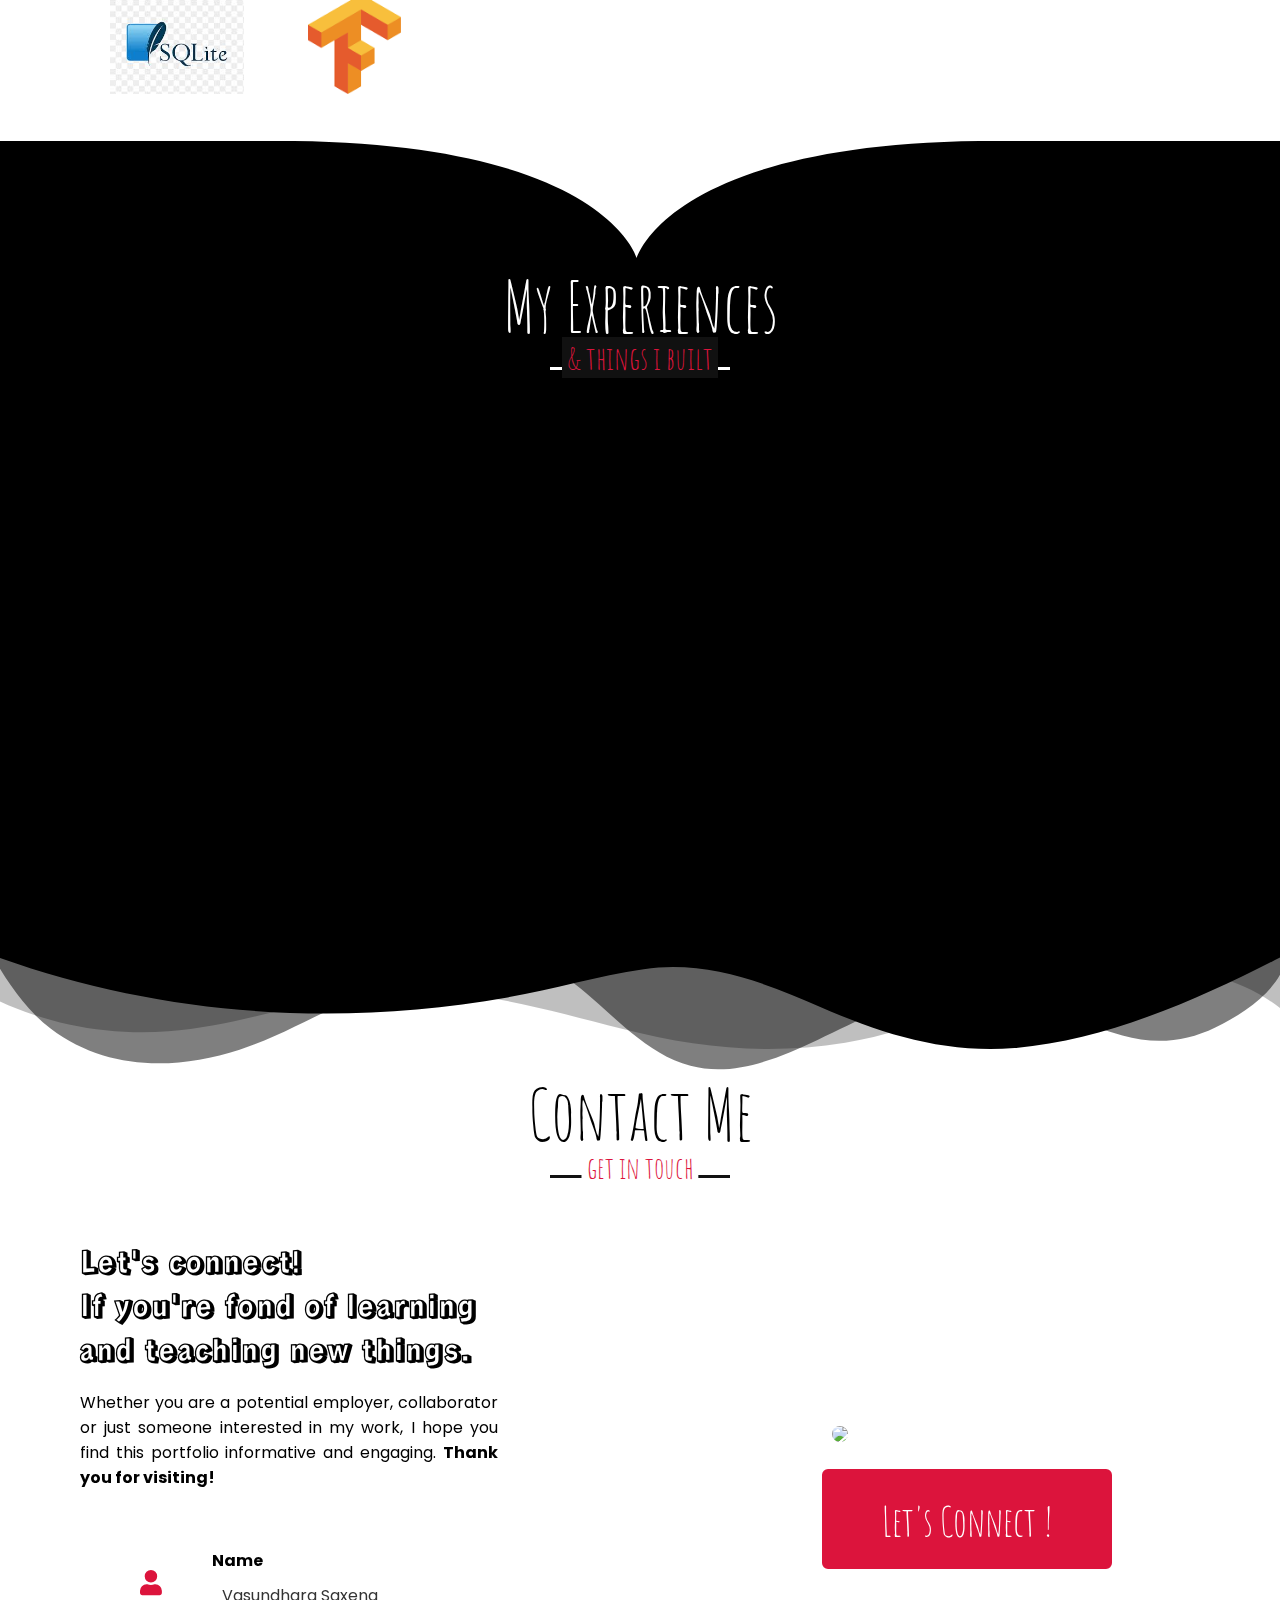
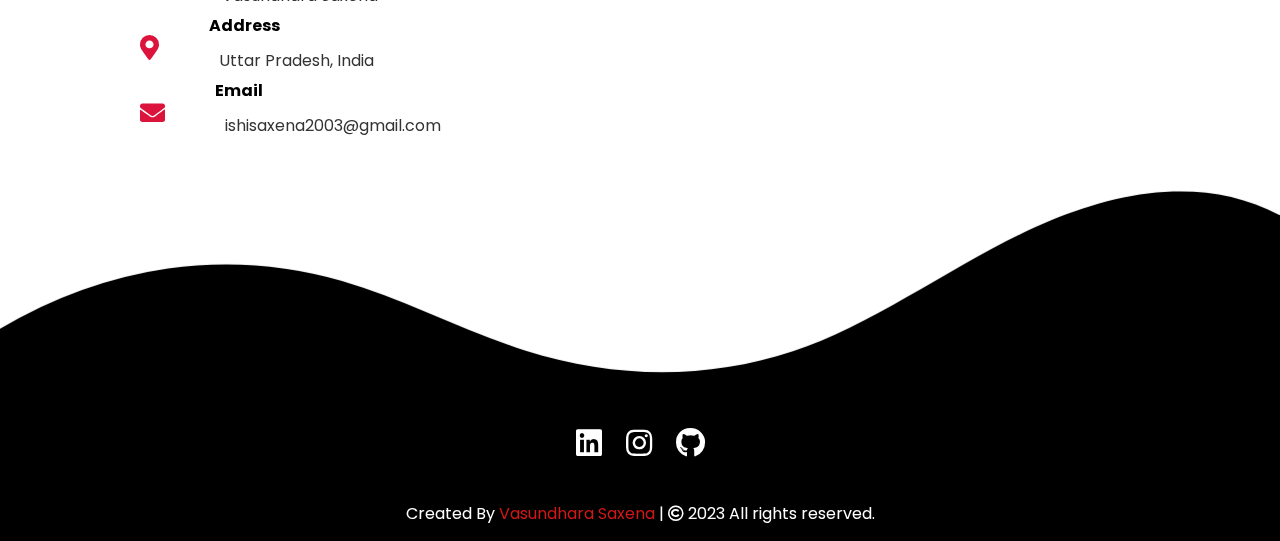
==== commit e1304329: "Update index.html" ====
--- a/index.html
+++ b/index.html
@@ -80,7 +80,7 @@
             <h2 class="title">About Me</h2>
             <div class="about-content">
                 <div class="column left">
-                    <img src="images/profile-pic (1).png">
+                    <img src="images/vasundhara_profile.jpg">
                 </div>
                 <div class="column right">
                     <div class="text">
@@ -91,9 +91,7 @@
                         I'm a Computer Science Engineering graduate <b>with specialization in Data Science - (ML & AI), from Lovely Professional University</b>
                         <br>
                         With a strong focus on Artificial Intelligence and Machine Learning, I have developed expertise in using advanced tools and techniques to solve complex, real-world problems.
-                        <br><br><b>Through this portfolio,</b> I enjoy working on projects that involve data analysis, predictive modeling, and AI-driven solutions. Throughout my journey, I’ve gained hands-on experience with tools like Python, TensorFlow, and cloud-based AI platforms, constantly pushing myself to learn more and tackle new challenges.
-
-                        I love to play football, cook and travel.
+                        <br><br>I enjoy working on projects that involve data analysis, predictive modeling, and AI-driven solutions. Throughout my journey, I’ve gained hands-on experience with tools like Python, TensorFlow, and cloud-based AI platforms, constantly pushing myself to learn more and tackle new challenges.
 
                     </p>
                     <br>
@@ -179,24 +177,27 @@
             <div class="skills-content">
                 <div class="baksa">
 
-                    <img class="icons" src="images/letter-c.png" height="100px">
+                    <img class="icons" src="images/Python.png" height="100px">
+                    <img class="icons" src="images/aws.png" height="100px">
                     <img class="icons" src="images/c++.png" height="100px">
-                    <img class="icons" src="images/python.png" height="100px">
-                    <img class="icons" src="images/html-5.png" height="100px">
-                    <img class="icons" src="images/css-3.png" height="100px">
-                    <img class="icons" src="images/bootstrap.png" height="100px">
-                    <img class="icons" src="images/java-script.png" height="100px">
-                    <img class="icons" src="images/jquery.png" height="100px">
-                    <img class="icons" src="images/react.png" height="100px">
-                    <img class="icons" src="images/nextjs.png" height="100px">
-                    <img class="icons" src="images/nodejs.png" height="100px">
-                    <img class="icons" src="images/express.png" height="100px">
-                    <img class="icons" src="images/mongodb.png" height="100px">
+                    <img class="icons" src="images/html.png" height="100px">
+                    <img class="icons" src="images/css.png" height="100px">
+                    <img class="icons" src="images/docker.png" height="100px">
+                    <img class="icons" src="images/javascript.png" height="100px">
+                    <img class="icons" src="images/google cloud.png" height="100px">
+                    <img class="icons" src="images/github.png" height="100px">
+                    <img class="icons" src="images/flask.png" height="100px">
+                    <img class="icons" src="images/javascript.png" height="100px">
+                    <img class="icons" src="images/linux.png" height="100px">
+                    <img class="icons" src="images/mongodb.jpg" height="100px">
                     <img class="icons" src="images/mysql.png" height="100px">
-                    <img class="icons" src="images/php.png" height="100px">
-                    <img class="icons" src="images/git.png" height="100px">
-                    <img class="icons" src="images/firebase.png" height="100px">
-                    <img class="icons" src="images/figma.png" height="100px">
+                    <img class="icons" src="images/opencv.png" height="100px">
+                    <img class="icons" src="images/pytorch.png" height="100px">
+                    <img class="icons" src="images/r.png" height="100px">
+                    <img class="icons" src="images/scikit learn.png" height="100px">
+                    <img class="icons" src="images/sqlite.jpg" height="100px">
+                    <img class="icons" src="images/tensorflow.png" height="100px">
+
 
                 </div>
 
@@ -389,21 +390,21 @@
                             <i class="fas fa-user"></i>
                             <div class="info">
                                 <div class="head"><b>Name</b></div>
-                                <div class="sub-title">Govind Harsh Sharma</div>
+                                <div class="sub-title">Vasundhara Saxena</div>
                             </div>
                         </div>
                         <div class="row">
                             <i class="fas fa-map-marker-alt"></i>
                             <div class="info">
                                 <div class="head"><b>Address</b></div>
-                                <div class="sub-title">New Delhi, India</div>
+                                <div class="sub-title">Uttar Pradesh, India</div>
                             </div>
                         </div>
                         <div class="row">
                             <i class="fas fa-envelope"></i>
                             <div class="info">
                                 <div class="head"><b>Email</b></div>
-                                <div class="sub-title">govindharsh42@gmail.com</div>
+                                <div class="sub-title">ishisaxena2003@gmail.com</div>
                             </div>
                         </div>
                     </div>
@@ -415,7 +416,7 @@
                             style="margin-left:50px; margin-bottom: -40px; border-radius: 200px;">
                         </p>
                         <div class="button-area">
-                            <a href="mailto:govindharsh42@gmail.com">Let's Connect !</a>
+                            <a href="mailto:ishisaxena2003@gmail.com">Let's Connect !</a>
                         </div>
                     </form>
 
@@ -442,15 +443,14 @@
         <div class="bottomcontainer">
 
             <div class="social">
-                <a href="https://www.linkedin.com/in/govind-harsh-sharma-191337197/" target="_blank"><i
+                <a href="https://www.linkedin.com/in/vasundharasaxena/" target="_blank"><i
                         class="fab fa-linkedin"></i></a>
-                <a href="https://www.instagram.com/ssh.harshu/?hl=en" target="_blank"><i
+                <a href="https://www.instagram.com/ishuubeingissue/?hl=en" target="_blank"><i
                         class="fab fa-instagram"></i></a>
-                <a href="https://twitter.com/GovindHarsh11" target="_blank"><i class="fab fa-twitter"></i></a>
-                <a href="https://github.com/ghsharma" target="_blank"><i class="fab fa-github"></i></a>
-            </div>
-
-            <span>Created By <a href="#">Govind Harsh Sharma</a> | <span class="far fa-copyright"></span> 2022 All
+                <a href="https://github.com/vasundharasaxena" target="_blank"><i class="fab fa-github"></i></a>
+            </div>
+
+            <span>Created By <a href="#">Vasundhara Saxena</a> | <span class="far fa-copyright"></span> 2023 All
                 rights reserved.</span>
     </footer>
 
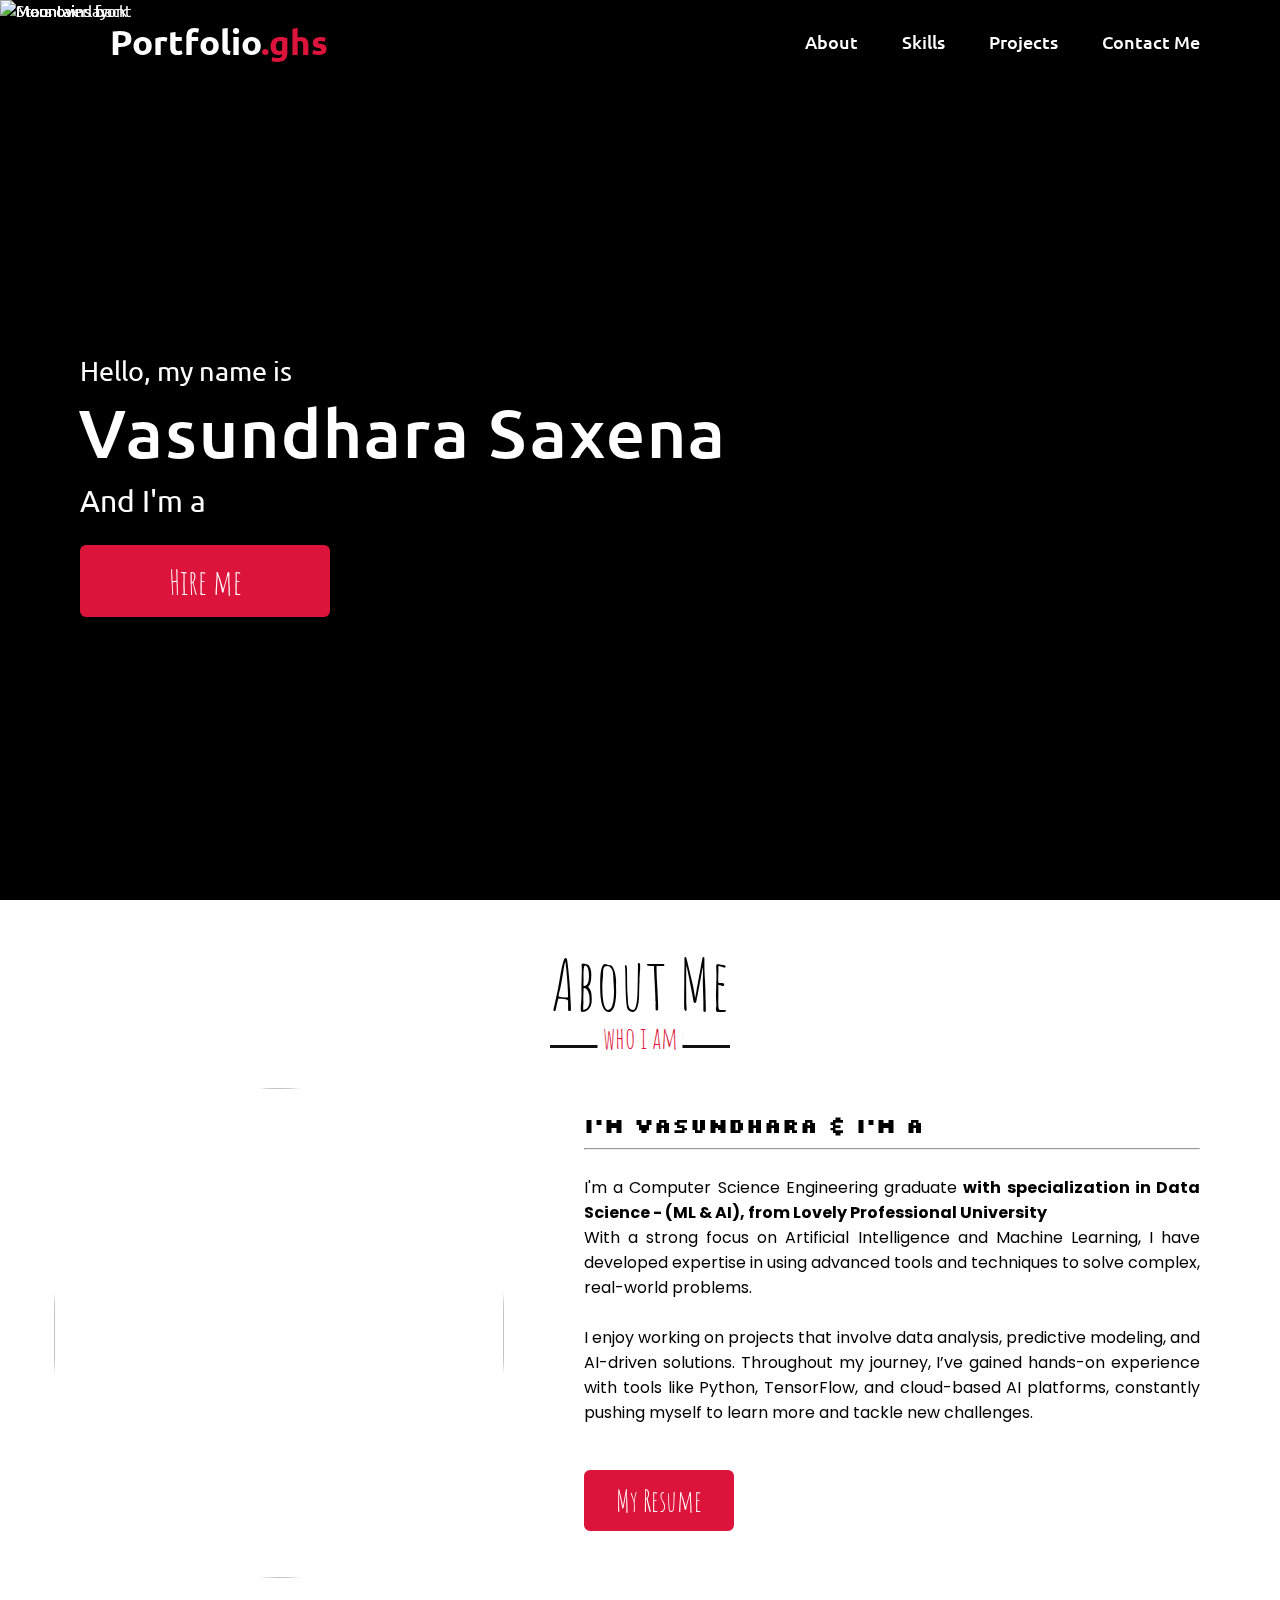
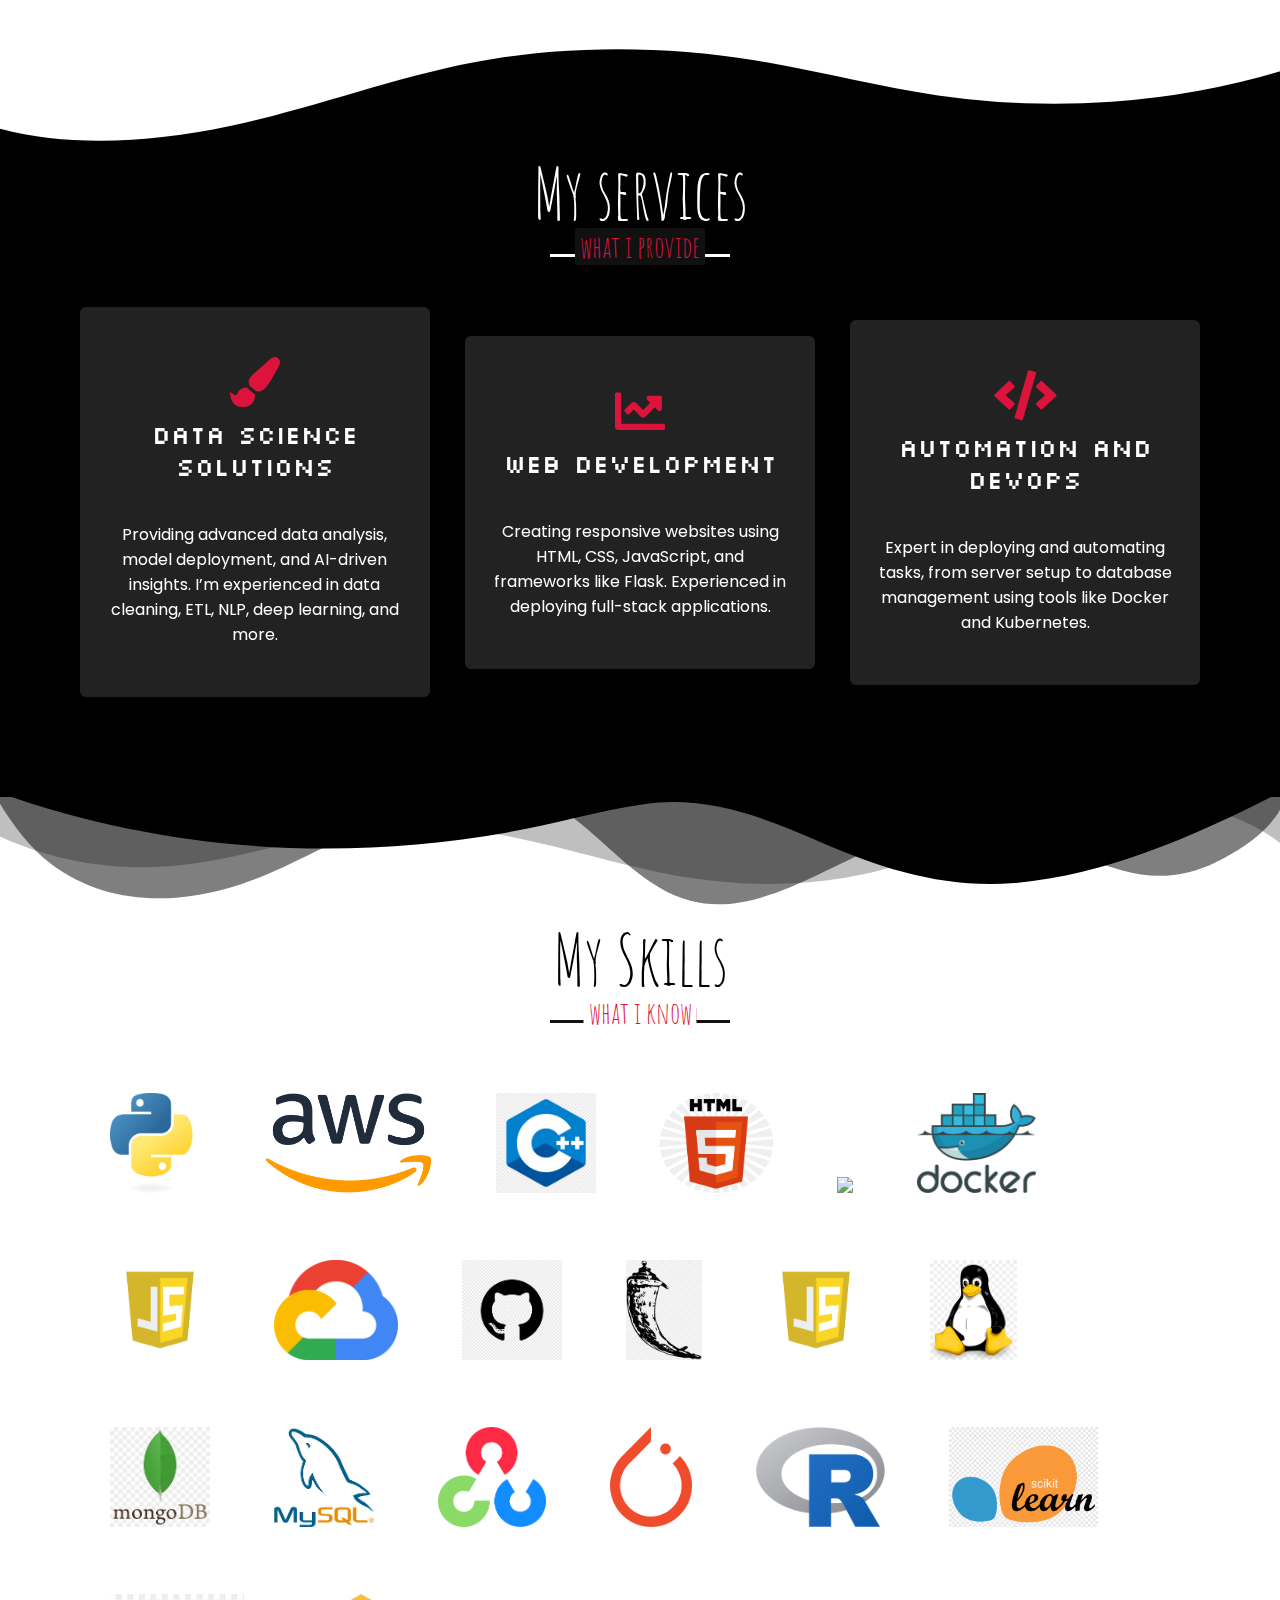
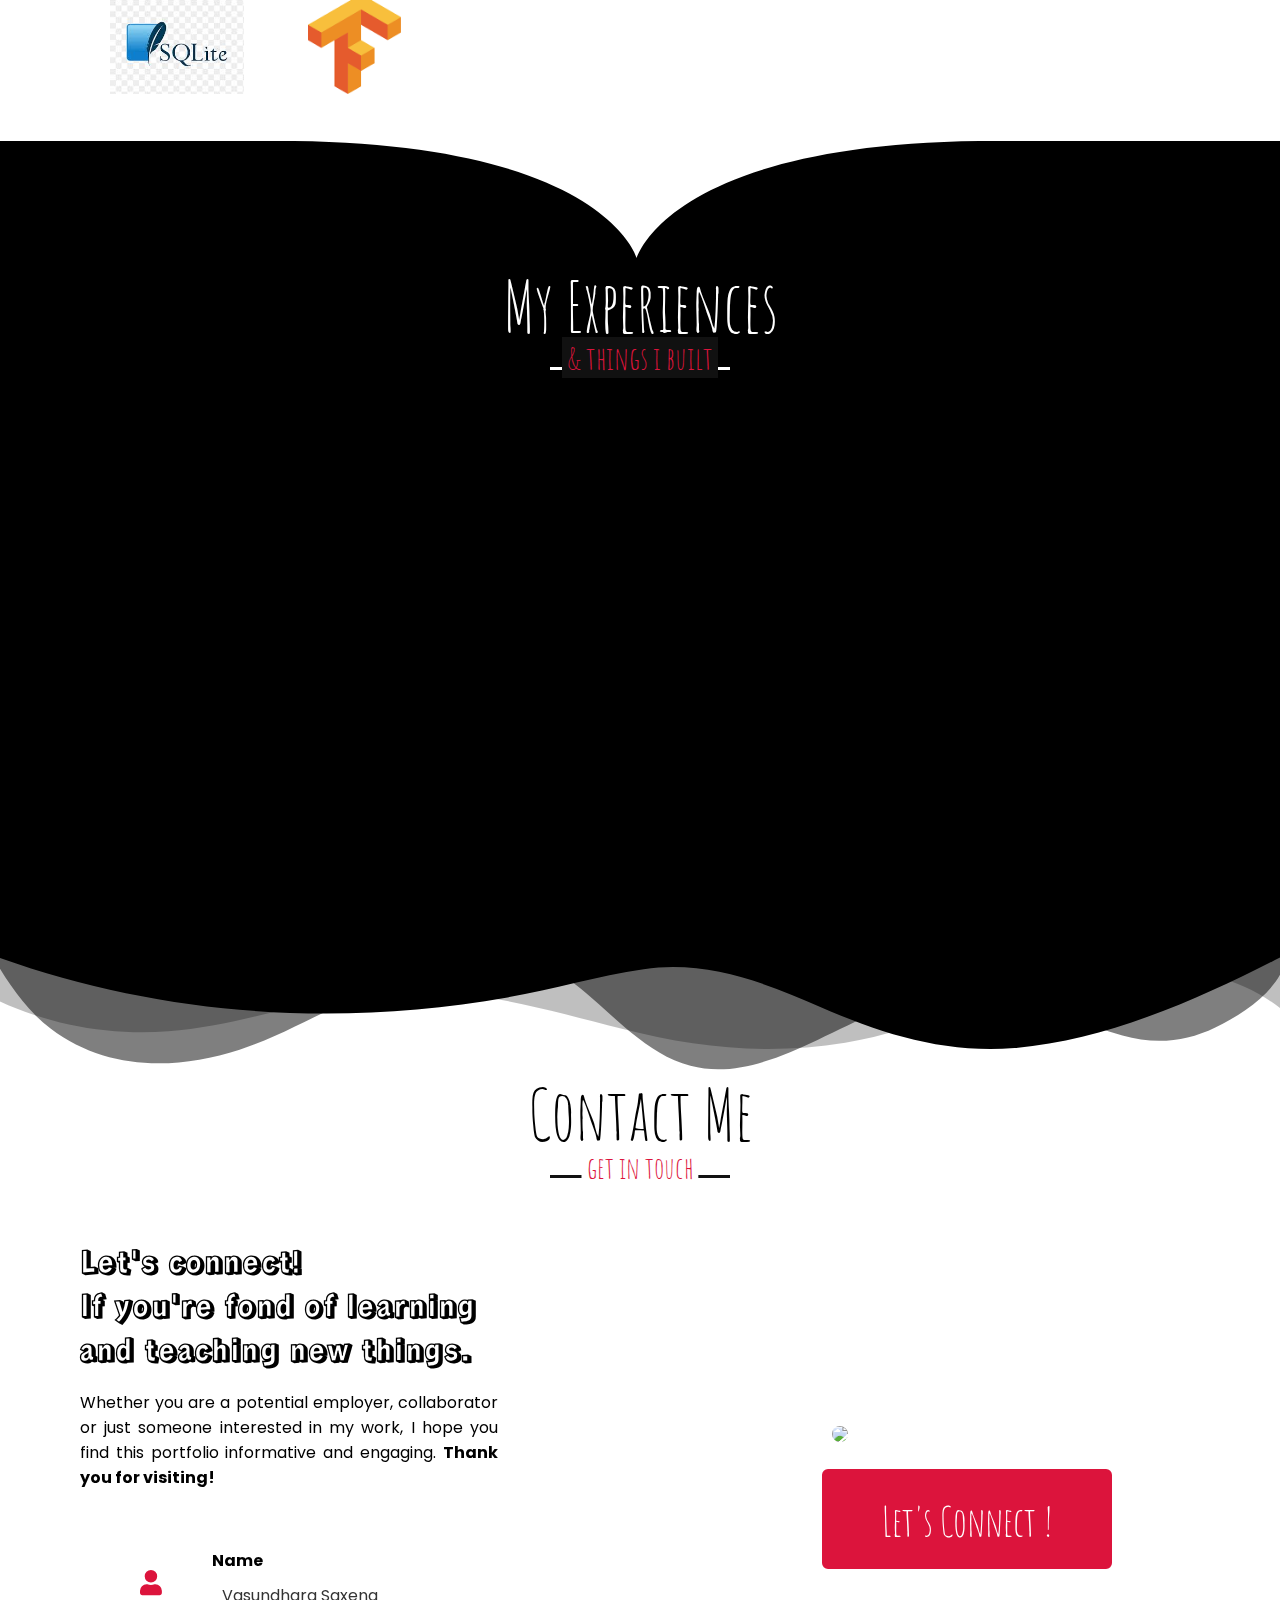
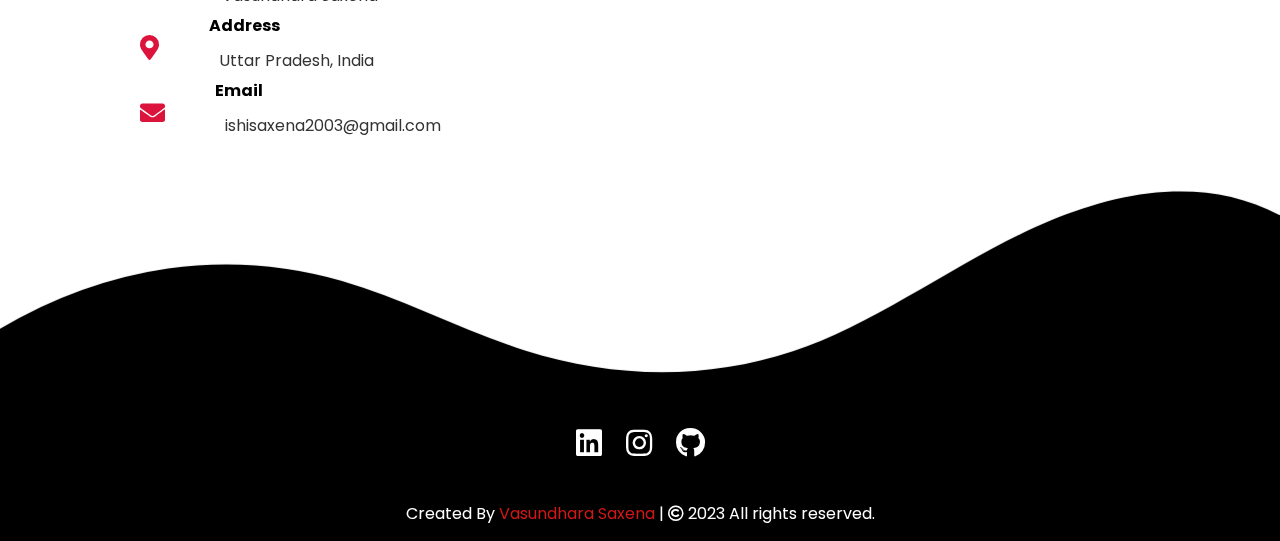
==== commit 14ad610f: "Update index.html" ====
--- a/index.html
+++ b/index.html
@@ -181,7 +181,7 @@
                     <img class="icons" src="images/aws.png" height="100px">
                     <img class="icons" src="images/c++.png" height="100px">
                     <img class="icons" src="images/html.png" height="100px">
-                    <img class="icons" src="images/css.png" height="100px">
+                    <img class="icons" src="images/css3.png" height="100px">
                     <img class="icons" src="images/docker.png" height="100px">
                     <img class="icons" src="images/javascript.png" height="100px">
                     <img class="icons" src="images/google cloud.png" height="100px">
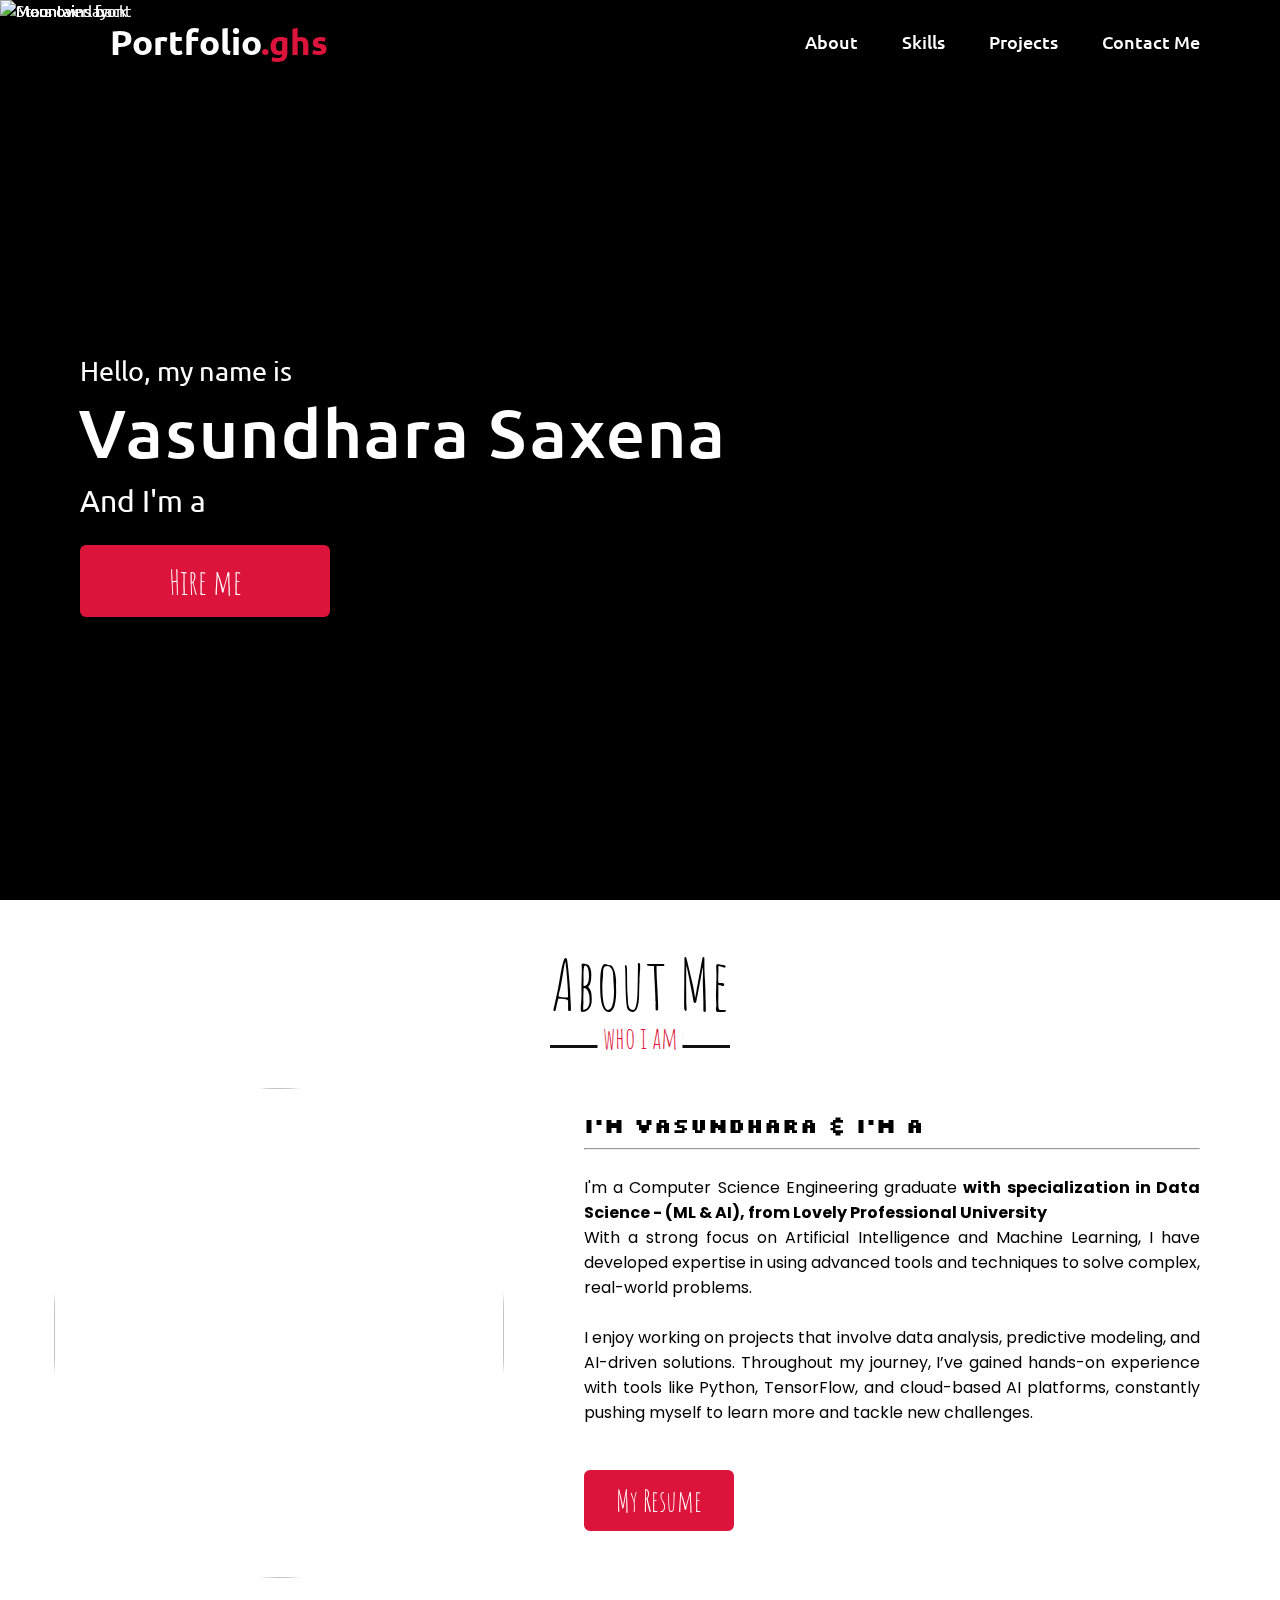
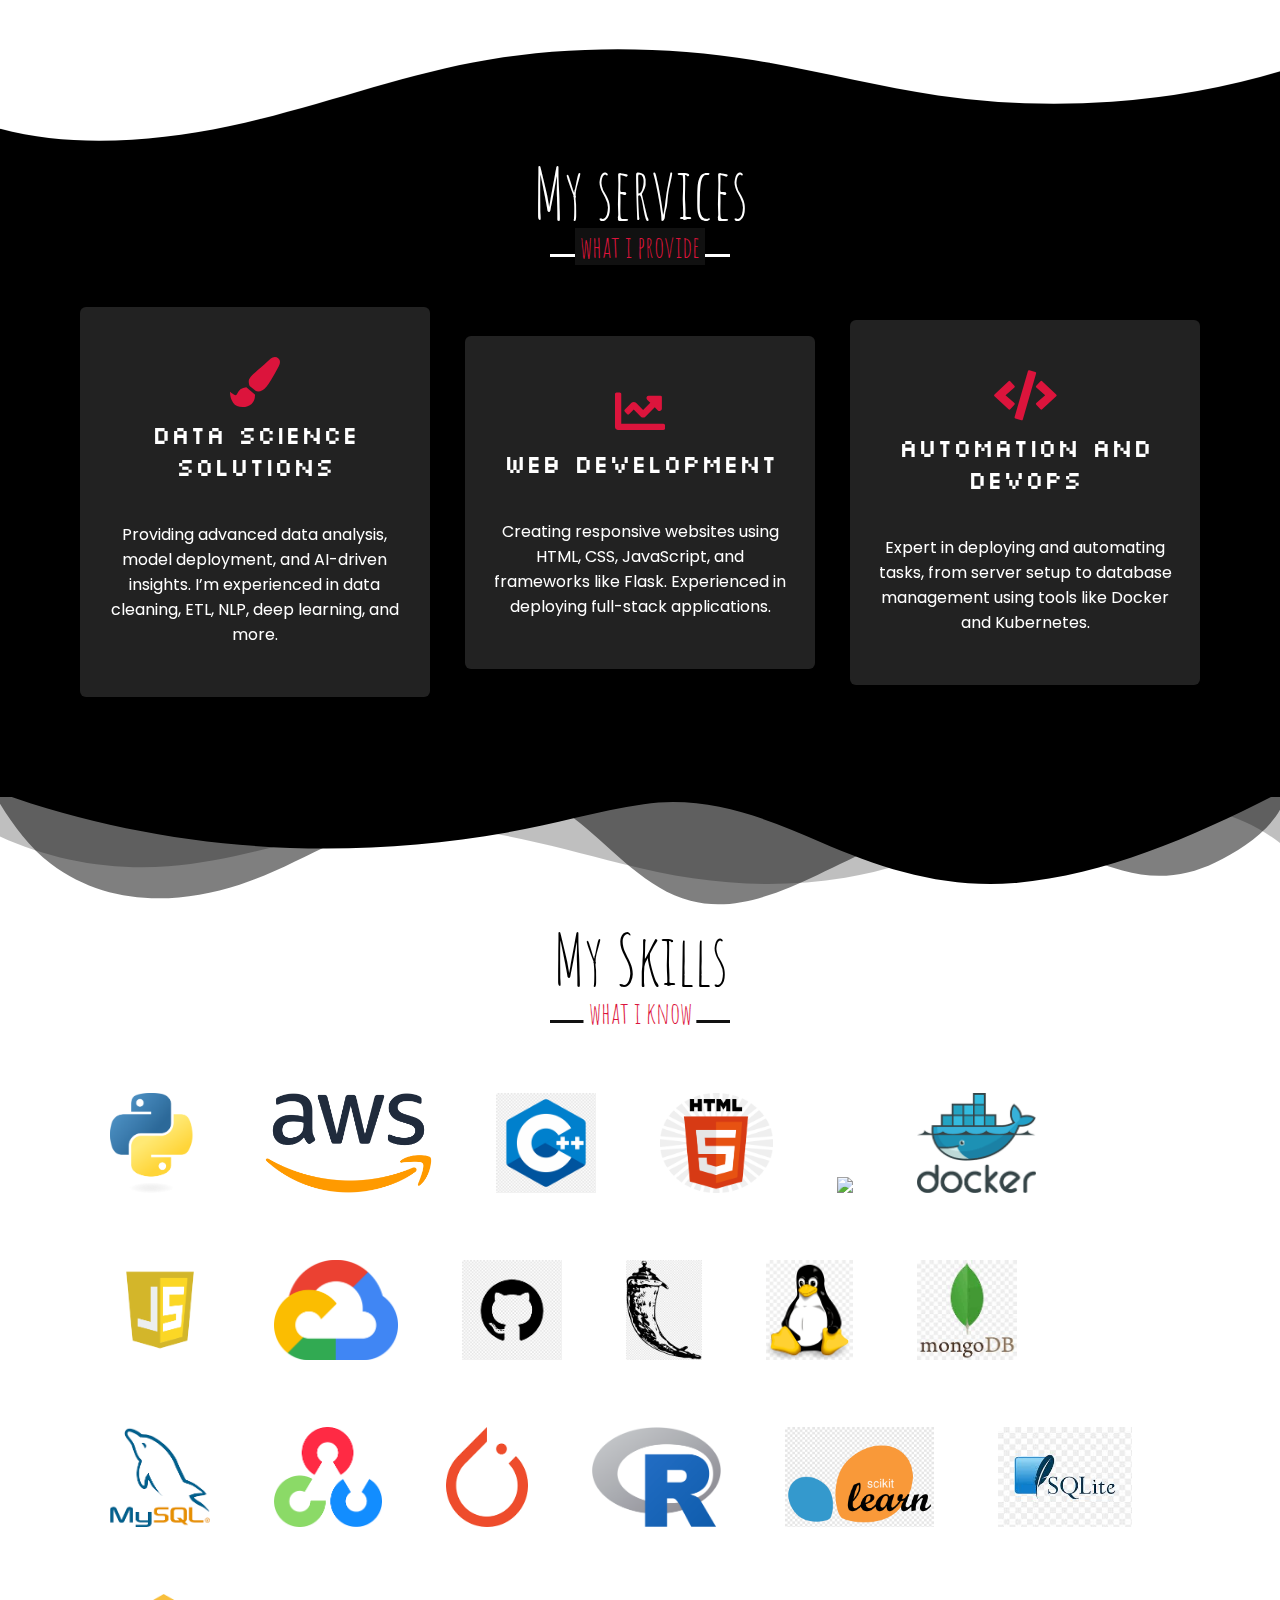
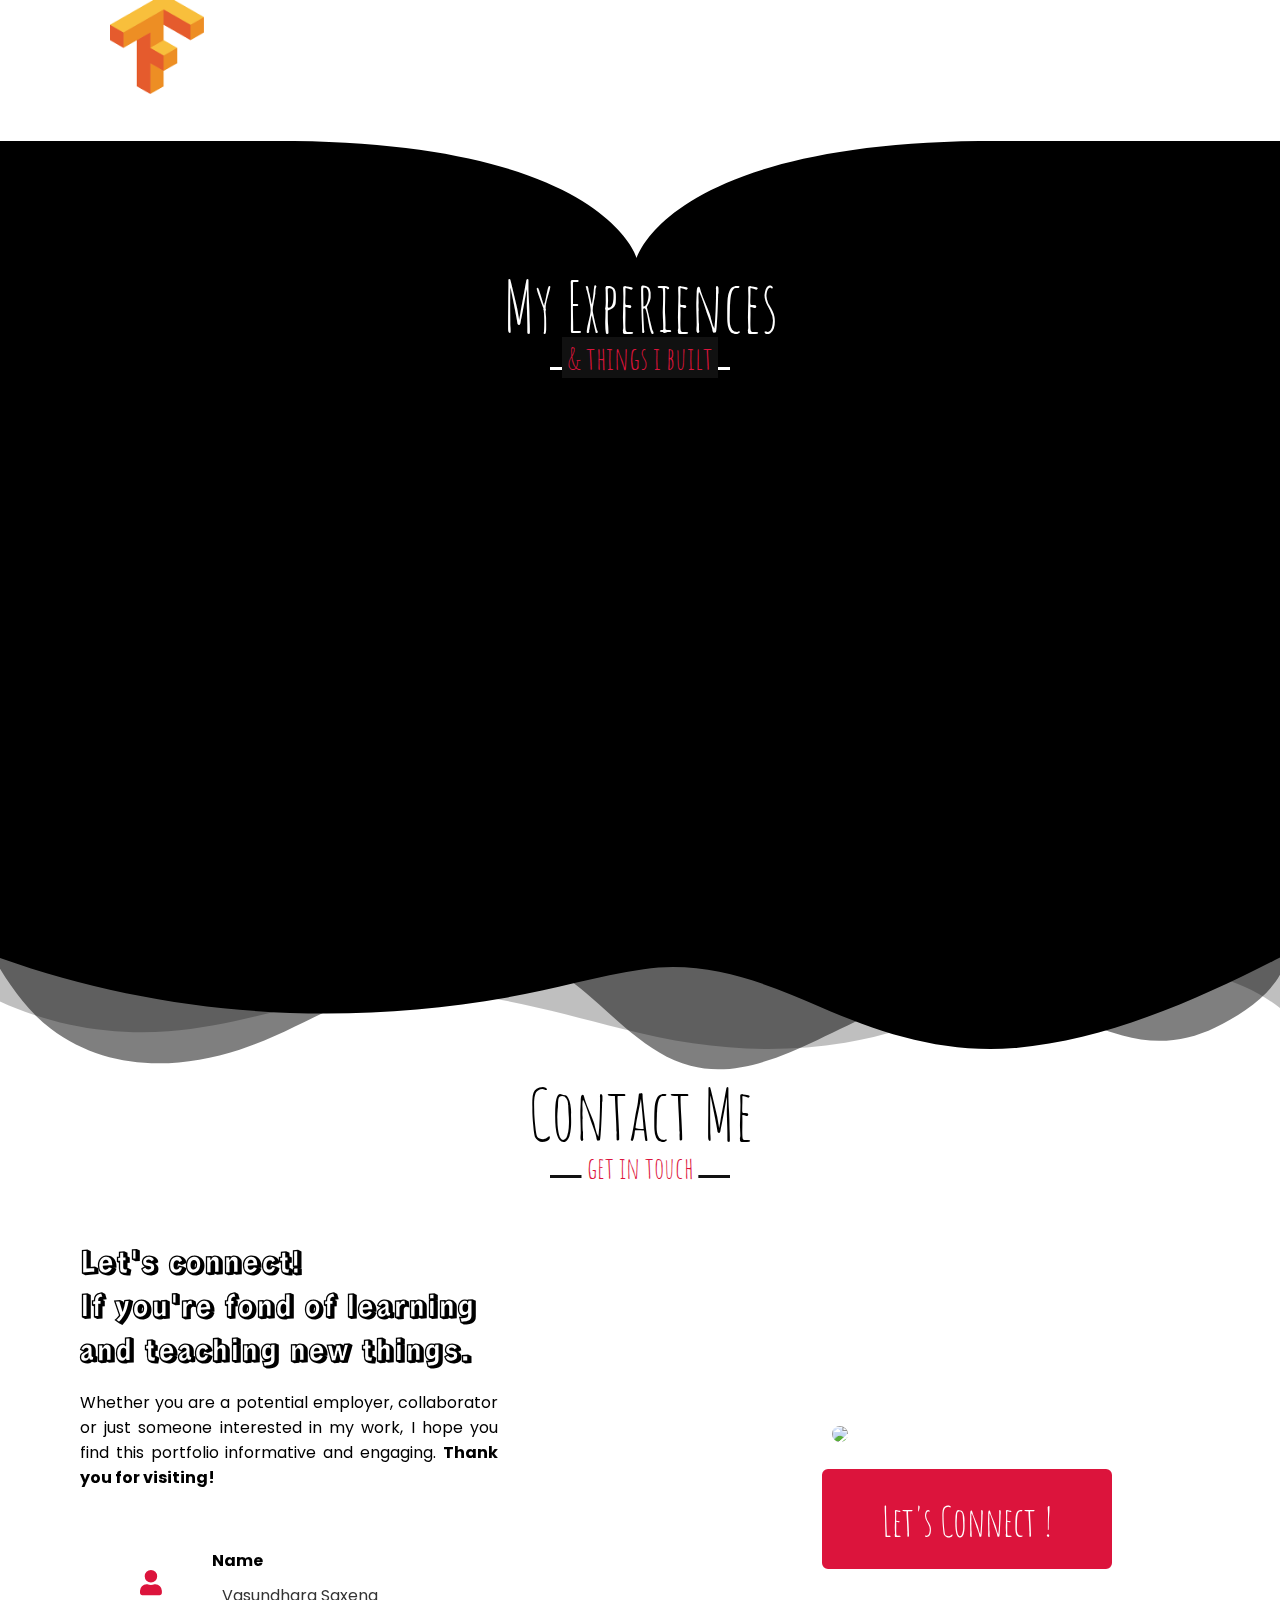
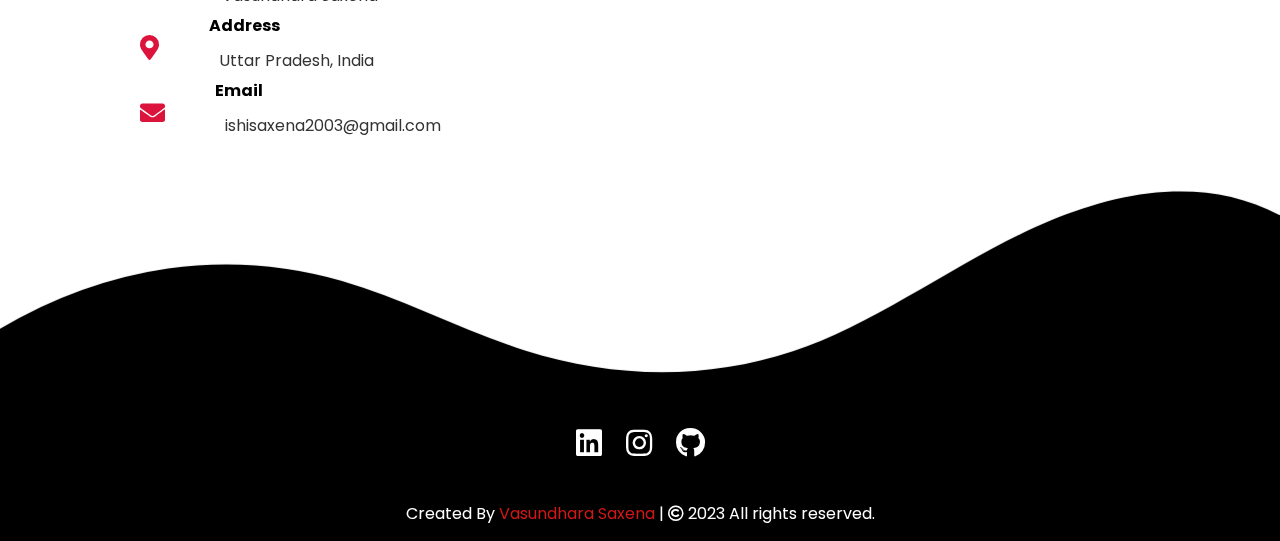
==== commit 72f308a5: "Update index.html" ====
--- a/index.html
+++ b/index.html
@@ -95,7 +95,7 @@
 
                     </p>
                     <br>
-                    <a href="https://drive.google.com/file/d/1--gfZZuAu-WxSuCkiSFcng6Ix9RAHJMS/view?usp=sharing"
+                    <a href="https://drive.google.com/file/d/1iat014M7ig2P6ahHOL8cDVdQcuIkHMSD/view?usp=sharing"
                         target="_blank">  My Resume </a>
 
                 </div>
@@ -187,7 +187,6 @@
                     <img class="icons" src="images/google cloud.png" height="100px">
                     <img class="icons" src="images/github.png" height="100px">
                     <img class="icons" src="images/flask.png" height="100px">
-                    <img class="icons" src="images/javascript.png" height="100px">
                     <img class="icons" src="images/linux.png" height="100px">
                     <img class="icons" src="images/mongodb.jpg" height="100px">
                     <img class="icons" src="images/mysql.png" height="100px">
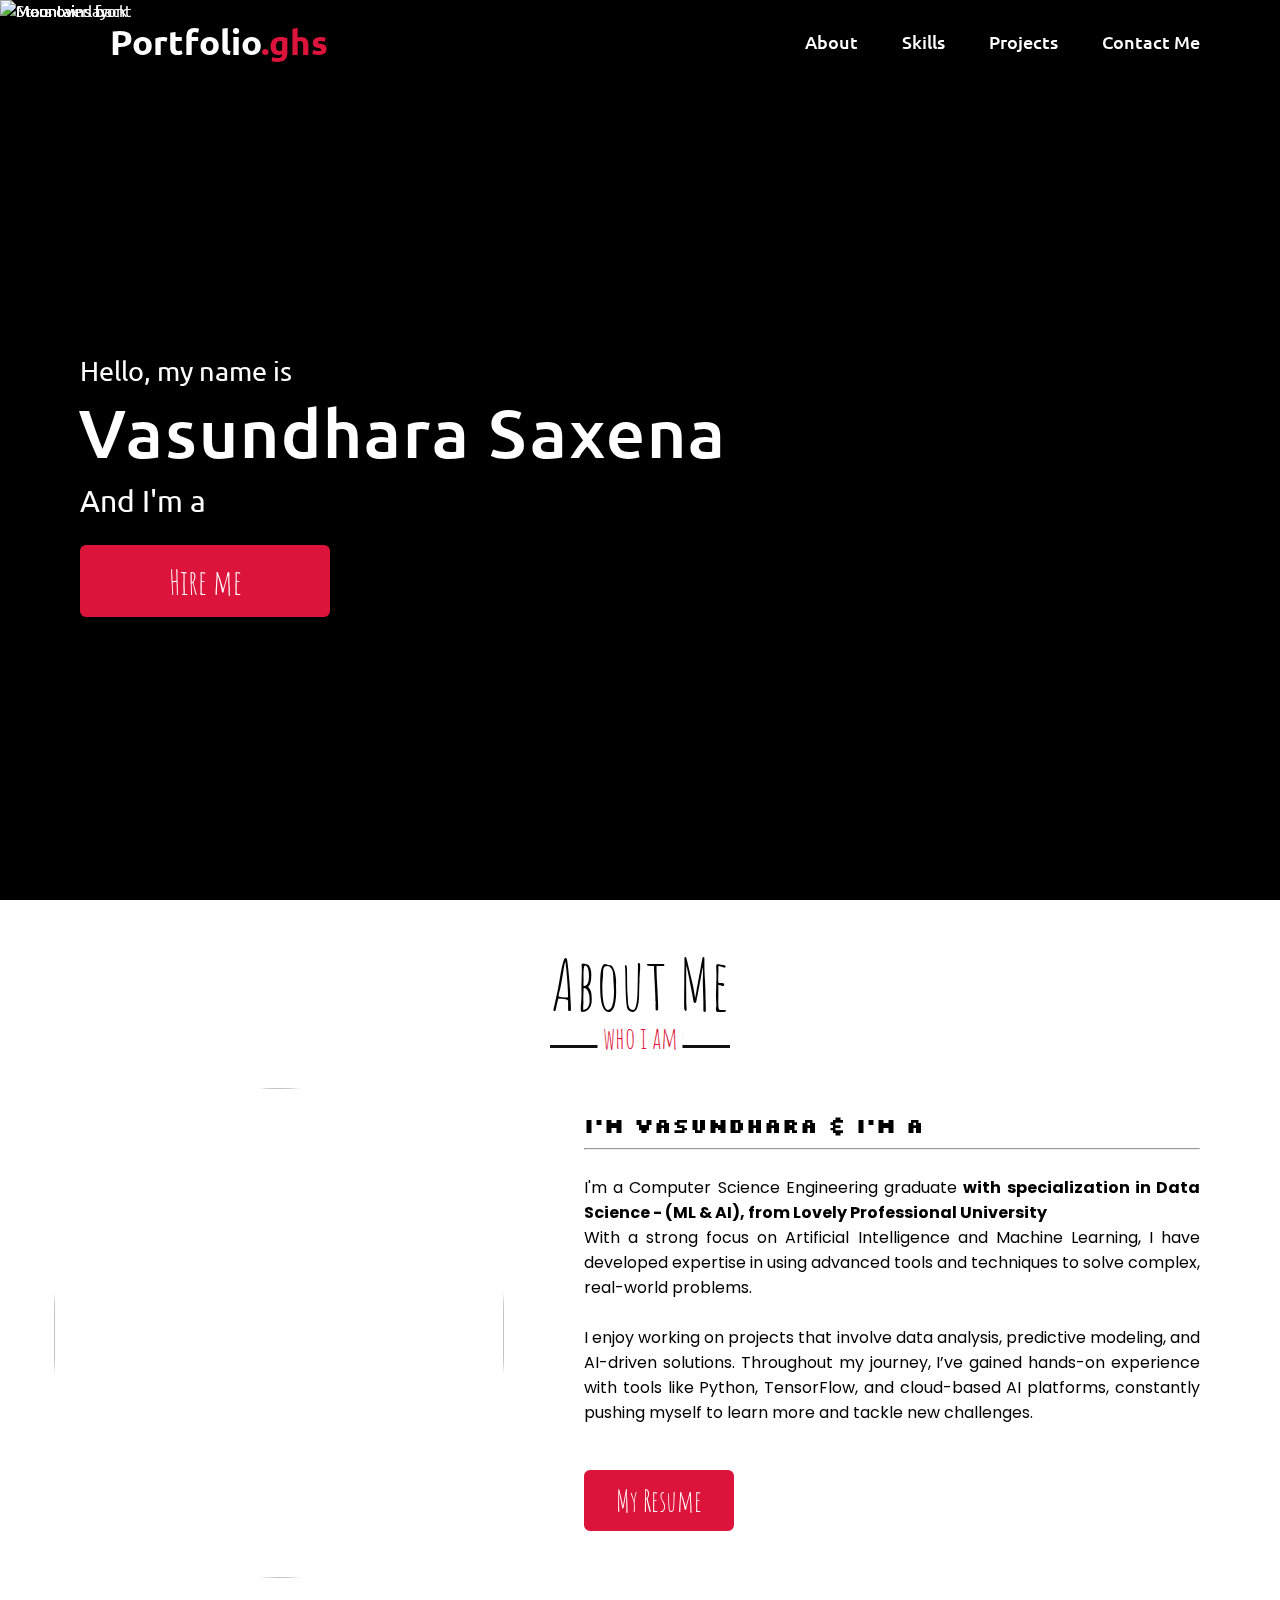
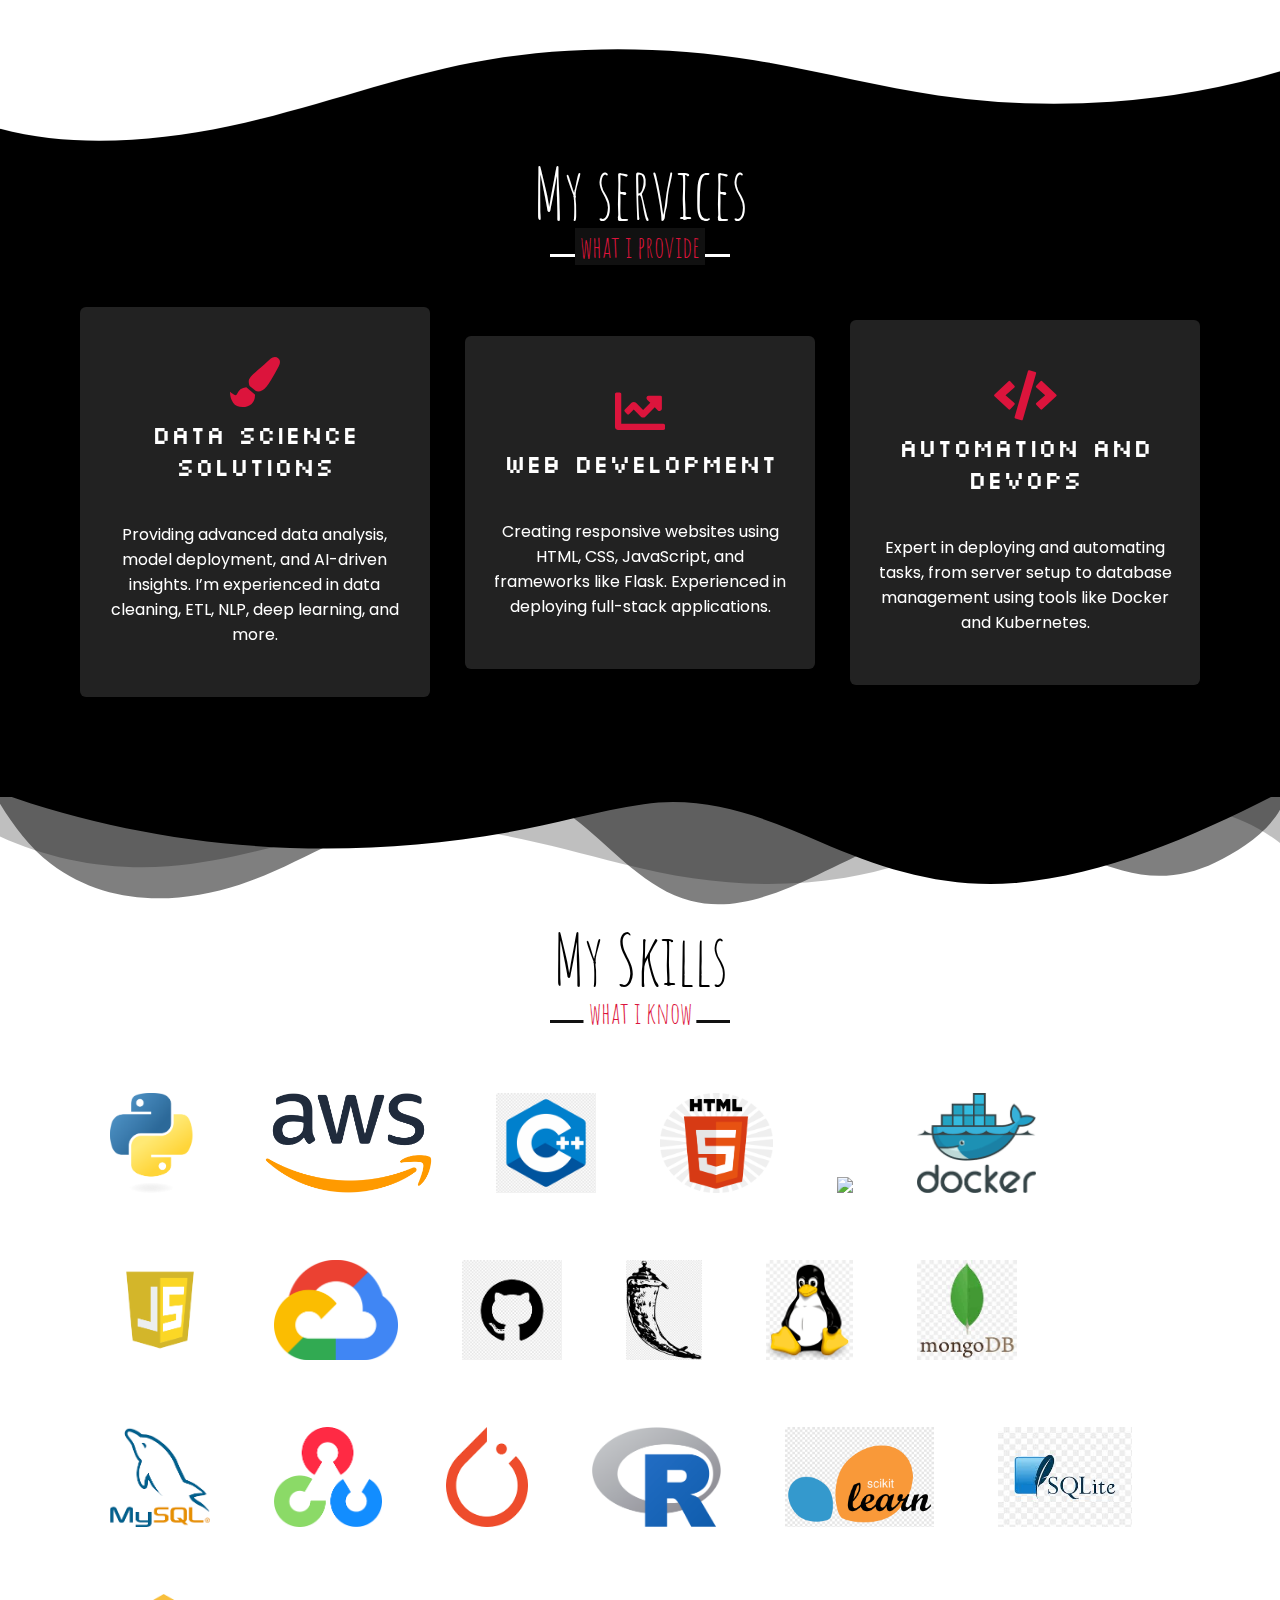
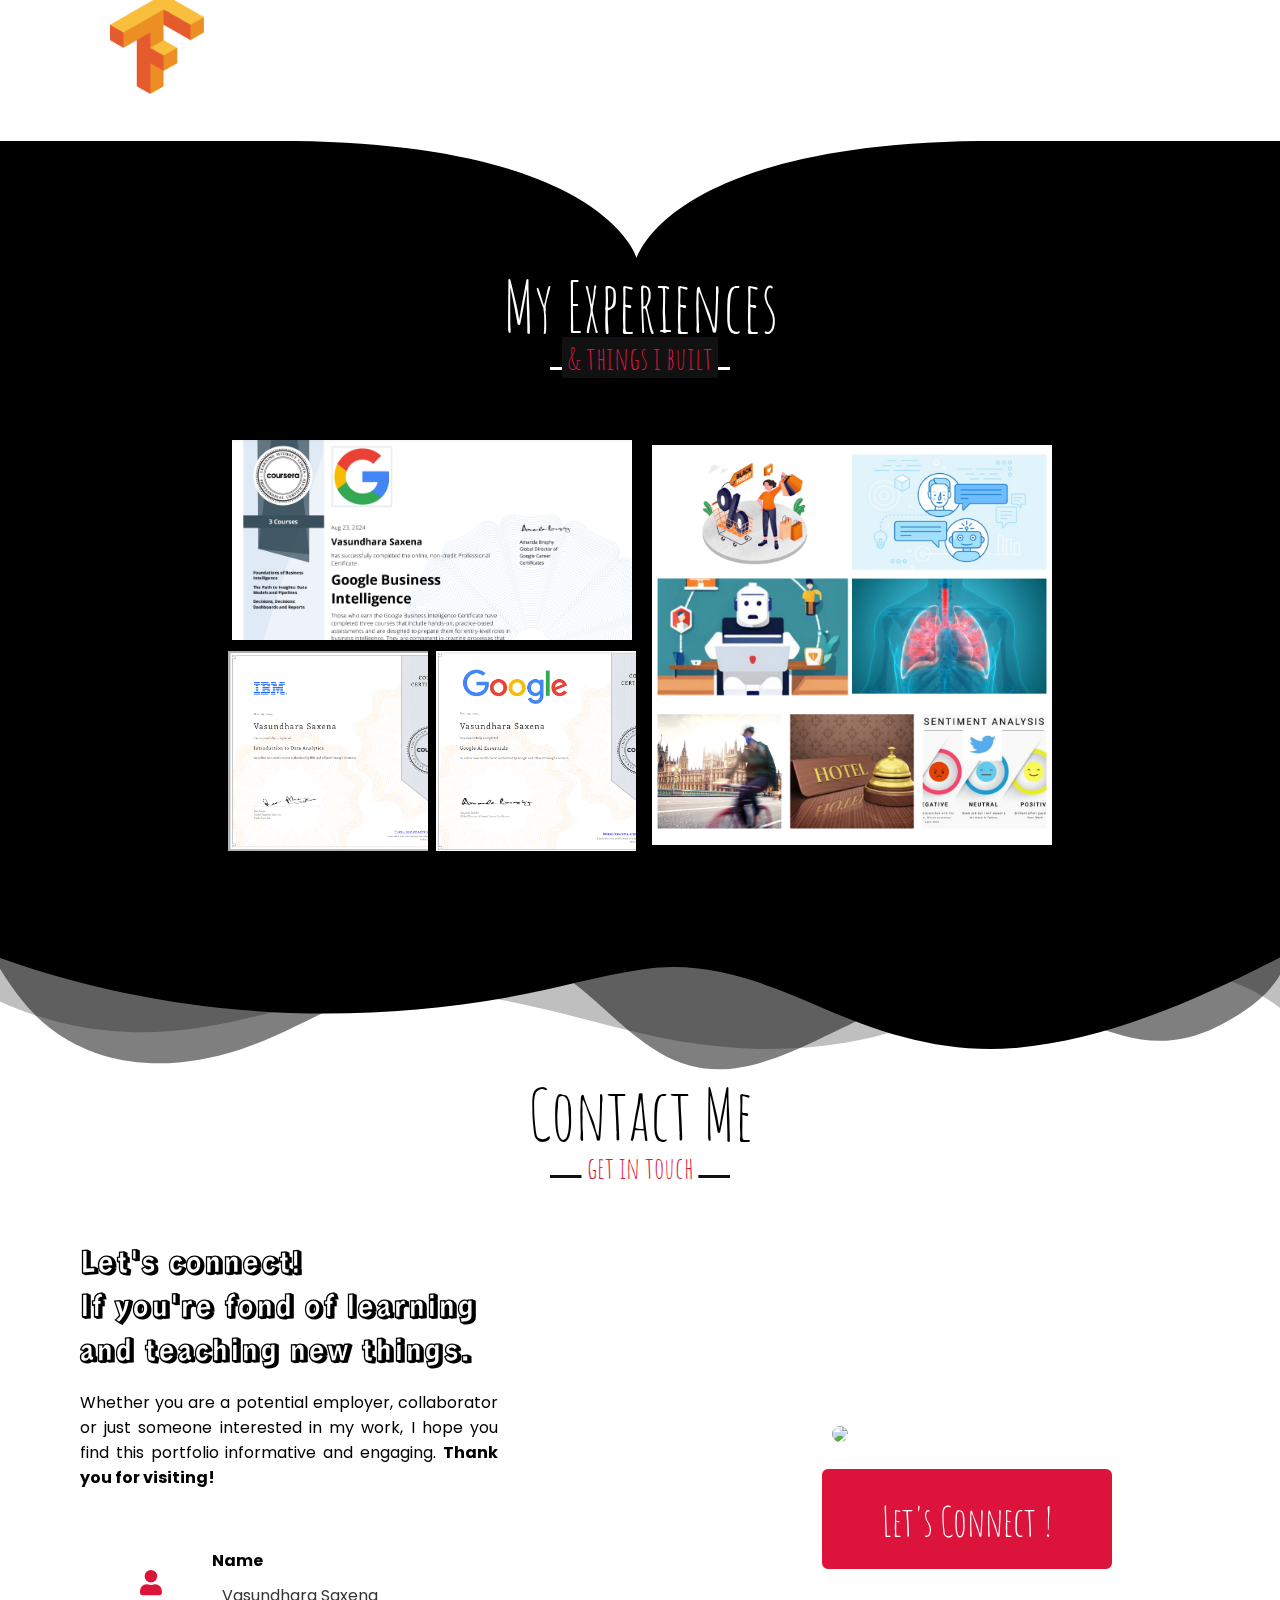
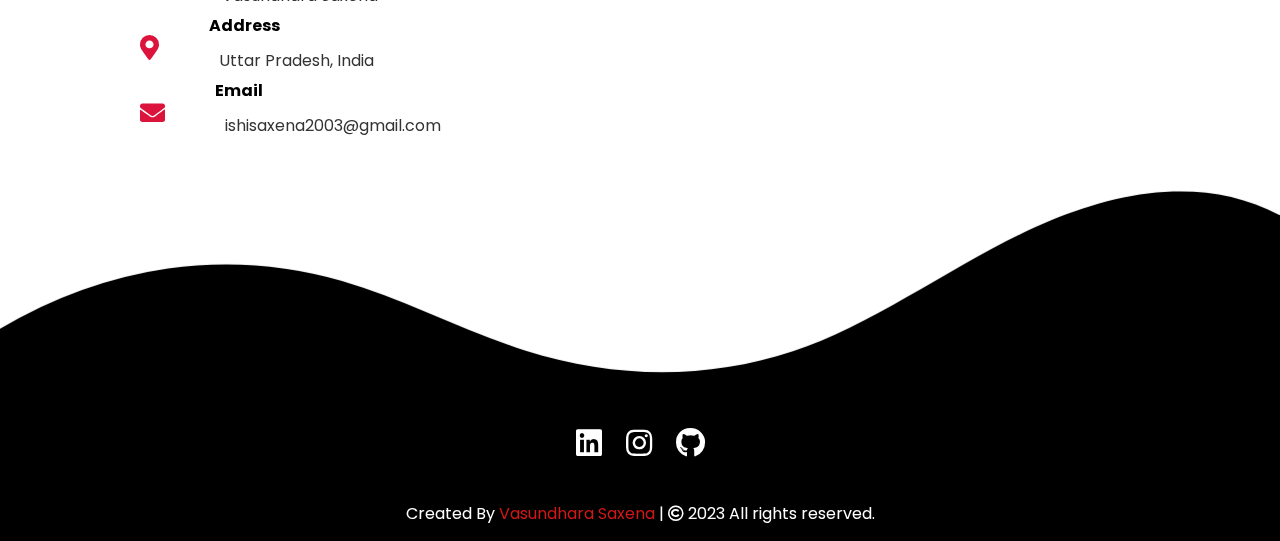
==== commit 118aa6c7: "Update index.html" ====
--- a/index.html
+++ b/index.html
@@ -95,7 +95,7 @@
 
                     </p>
                     <br>
-                    <a href="https://drive.google.com/file/d/1iat014M7ig2P6ahHOL8cDVdQcuIkHMSD/view?usp=sharing"
+                    <a href="https://drive.google.com/file/d/1_hZoMEZBuMxc_Yp9a2-FU-8GnPfxL0Ih/view?usp=sharing"
                         target="_blank">  My Resume </a>
 
                 </div>
@@ -225,7 +225,7 @@
                 <div class="project-left">
                 <div class="container1">
                     <div class="overlay">
-                       <a href="https://drive.google.com/file/d/1cnJ5O3xEUo9AjjQn7eH2rjFoJR_ztXhm/view?usp=sharing"><span>MERN Certification.</span></a> 
+                       <a href="https://drive.google.com/file/d/1G3EQrkMhGWnf3la_S7qHoQNt9o6sbGFv/view?usp=sharing"><span>Google Business Intelligence Certification.</span></a> 
                     </div>
                 </div>
 
@@ -233,13 +233,13 @@
 
                     <div class="container2">
                         <div class="overlay">
-                           <a href="https://drive.google.com/file/d/1lFk6WN7eArXE2lJwGSPl7WR3poSkjRML/view?usp=sharing"> <span>ML Certification</span></a>
+                           <a href="https://drive.google.com/file/d/1dB7eeApRuK0Zd0FCT8uHZkcTmwPHYwDL/view?usp=sharing"> <span>IBM Data Analytics Certification</span></a>
                         </div>
                     </div>
                     
                     <div class="container3">
                         <div class="overlay">
-                            <a href="https://drive.google.com/file/d/1BW7usA0bwE0btsegu70vGAooQWh3FnoK/view?usp=sharing"><span>CyberSec. Certification</span></a>
+                            <a href="https://drive.google.com/file/d/1FB7jH9m9kWoamcBQR5QRnJHtp7JxJIWv/view?usp=sharing"><span>Google AI Essentials Certification</span></a>
                         </div>
                     </div>
 
@@ -262,99 +262,7 @@
     </section>
             
         
-            <!-- <div class="carousel owl-carousel">
-
-                <div class="card">
-                    <a class="clickitem" href="https://github.com/ghsharma/Spotify-clone">
-                        <div class="box">
-                            <img src="images/spotify.gif">
-                            <div class="text">spotify-clone</div>
-                            <p>This is a clone of the Spotify web application that is designed to replicate some of its main features. The clone is built using HTML, CSS, and JavaScript.</p>
-                        </div>
-                    </a>
-                </div>
-                <div class="card">
-                    <a class="clickitem" href="https://github.com/ghsharma/skill--serve">
-                        <div class="box">
-                            <img src="images/logonew.png">
-                            <div class="text">श्रमिकMANTRA</div>
-                            <p>A website built using <b>ReactJS</b> that serves as a platform that provides an easy-to-use interface for users to browse available services, book them.</p></div>
-                    </a>
-                </div>
-                <div class="card">
-                    <a class="clickitem" href="https://github.com/ghsharma/KeeperApp">
-                        <div class="box">
-                            <img src="images/notebook.gif">
-                            <div class="text">Keeper App</div>
-                            <p>A <b>ReactJS</b> application that allows users to create and manage different types of notes, including text notes, list notes. Users can also set reminders for their notes to be organized.</p>
-                        </div>
-                    </a>
-                </div>
-                <div class="card">
-                    <a class="clickitem" href="https://github.com/ghsharma/WeatherApp">
-                        <div class="box">
-                            <img src="images/cloudy.gif">
-                            <div class="text">Weather App</div>
-                            <p>a web-based <b>NodeJS </b> & <b>ExpressJS </b>application that allows users to obtain weather info. for any location in the world, Find out current temperature, wind speed, sky conditions etc. fetches data from the OpenWeatherMap API.</p>
-                        </div>
-                    </a>
-                </div>
-                <div class="card">
-                    <a class="clickitem" href="https://github.com/ghsharma/Sudoku_Solver">
-                        <div class="box">
-                            <img src="images/sudoko.jpg">
-                            <div class="text">Sudoku Solver</div>
-                            <p>Solves a given sudoku puzzle entered by user and displays how the computer solves it
-                                using backtracking algorithm.</p>
-                        </div>
-                    </a>
-                </div>
-                <div class="card">
-                    <a class="clickitem" href="https://github.com/ghsharma/livewallpaper">
-
-                        <div class="box">
-                            <img src="images/117620-liquid-effect.gif">
-                            <div class="text">Live Wallpaper</div>
-                            <p> Animated GIFs playing on a loop, or fluid designs that change perspective, working with
-                                the gyroscope on the device to mirror its physical movements. </p>
-                        </div>
-                    </a>
-                </div>
-                <div class="card">
-                    <a class="clickitem" href="https://github.com/ghsharma/drum_kit">
-                        <div class="box">
-                            <img src="images/drums.gif">
-                            <div class="text">Drum Kit</div>
-                            <p> A collection of drums, cymbals and other percussion instruments but virtual made in core
-                                Javascript, Sounds on every pre defined key.</p>
-                        </div>
-                    </a>
-                </div>
-                <div class="card">
-                    <a class="clickitem" href="https://github.com/ghsharma/SimonGame">
-                        <div class="box">
-                            <img src="images/game.png">
-                            <div class="text">Simon Game</div>
-                            <p>Works as the player clicks on the start button to get the game started. The game lights
-                                up colours in a particular sequence.</p>
-                        </div>
-                    </a>
-                </div>
-                <div class="card">
-                    <a class="clickitem" href="https://github.com/ghsharma/dice-game">
-                        <div class="box">
-                            <img src="images/dices.png">
-                            <div class="text">Rolling Dice</div>
-                            <p>A Dice Game Project using HTML, CSS, and JavaScript. The Dice Game is based on a
-                                two-player. Both players roll the dice, who gets the highest phase value wins the game.
-                            </p>
-                        </div>
-                    </a>
-                </div>
-            </div> -->
-
-
-    <!-- contact section start -->
+            
     <section class="contact" id="contact">
 
         <div class="custom-shape-divider-top-1666193828">
--- a/style.css
+++ b/style.css
@@ -556,7 +556,7 @@
 
 /* for 1th cards */
 .container1 {
-    background-image: url("images/mern.png");
+    background-image: url("images/googleBI.png");
     background-repeat: none;
     background-size: cover;
     width: 400px;
@@ -578,7 +578,7 @@
 
 /* for 2nd card */
 .container2 {
-    background-image: url("images/ML.png");
+    background-image: url("images/IBM Data analytics.png");
     background-repeat: none;
     background-size: cover;
     width: 200px;
@@ -597,7 +597,7 @@
 
 /* for 3rd card */
 .container3 {
-    background-image: url("images/cisco.png");
+    background-image: url("images/googleAI.png");
     background-repeat: none;
     background-size: cover;
     width: 200px;
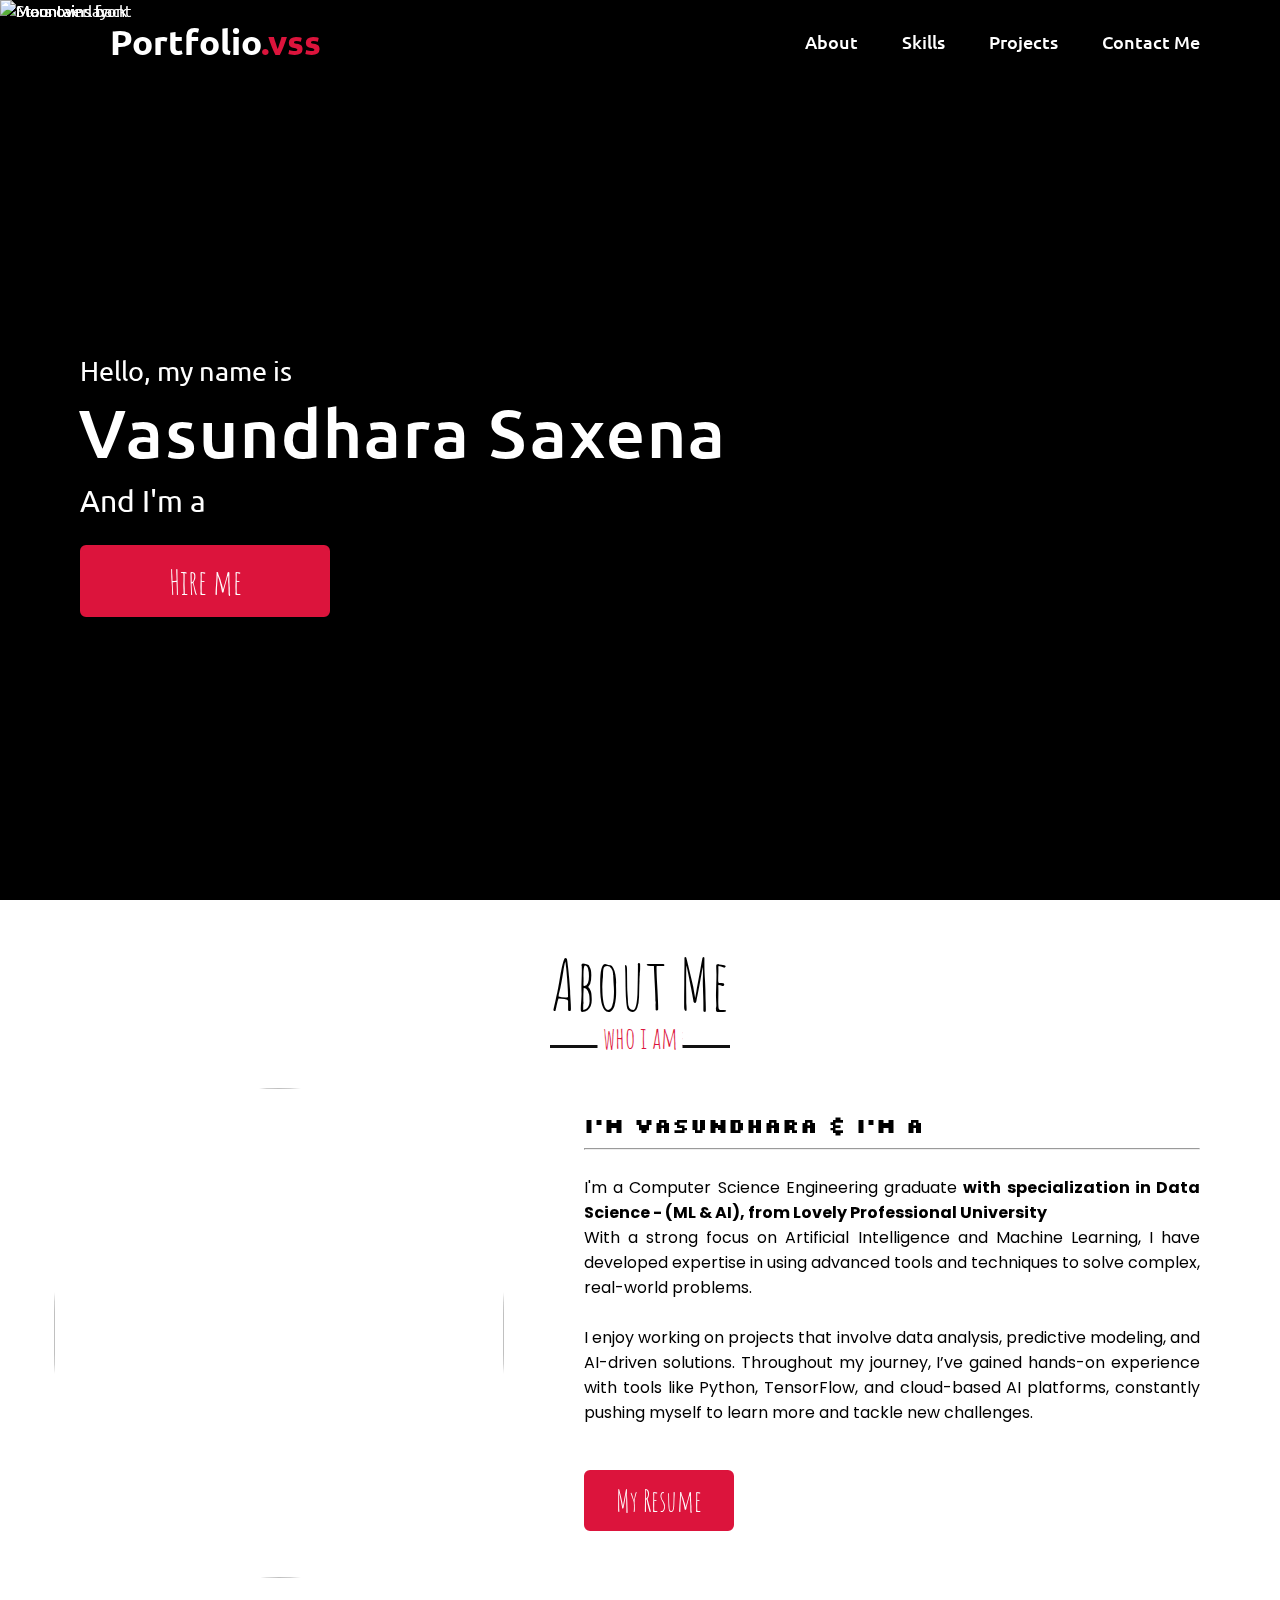
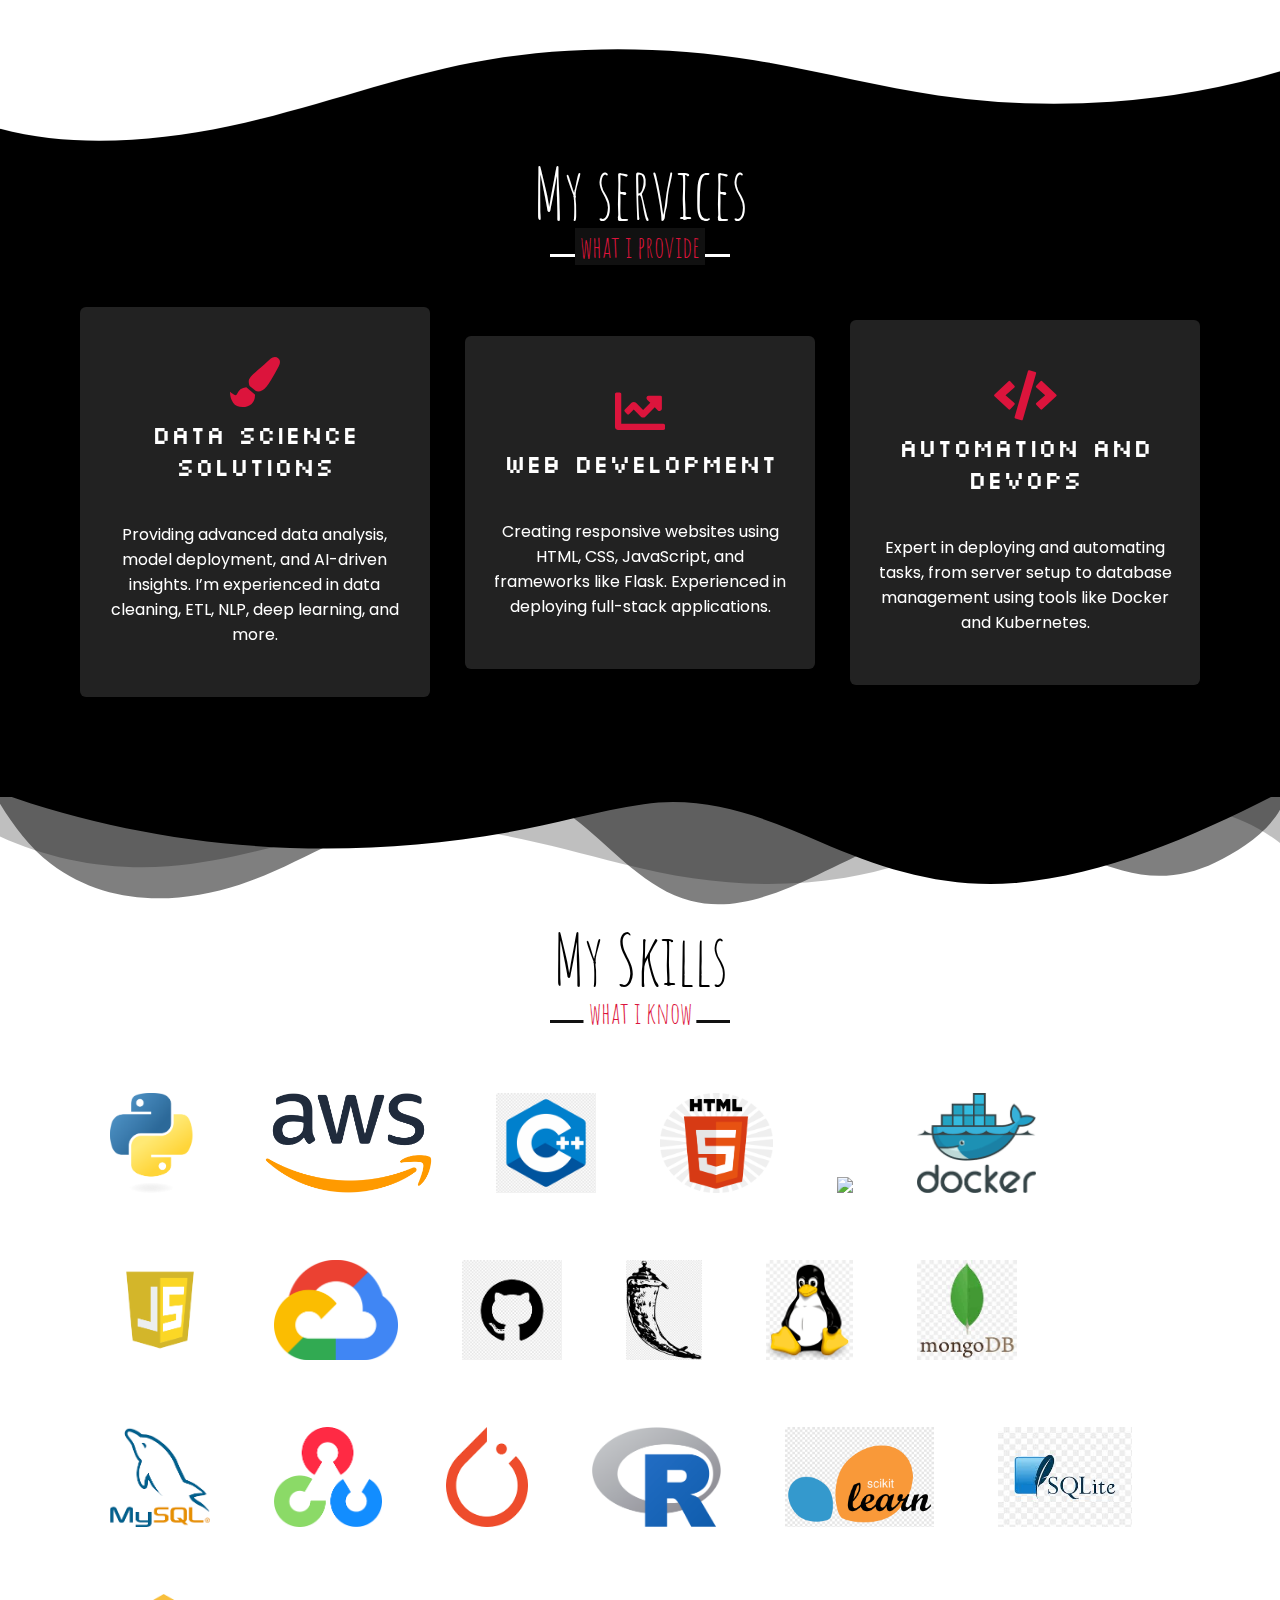
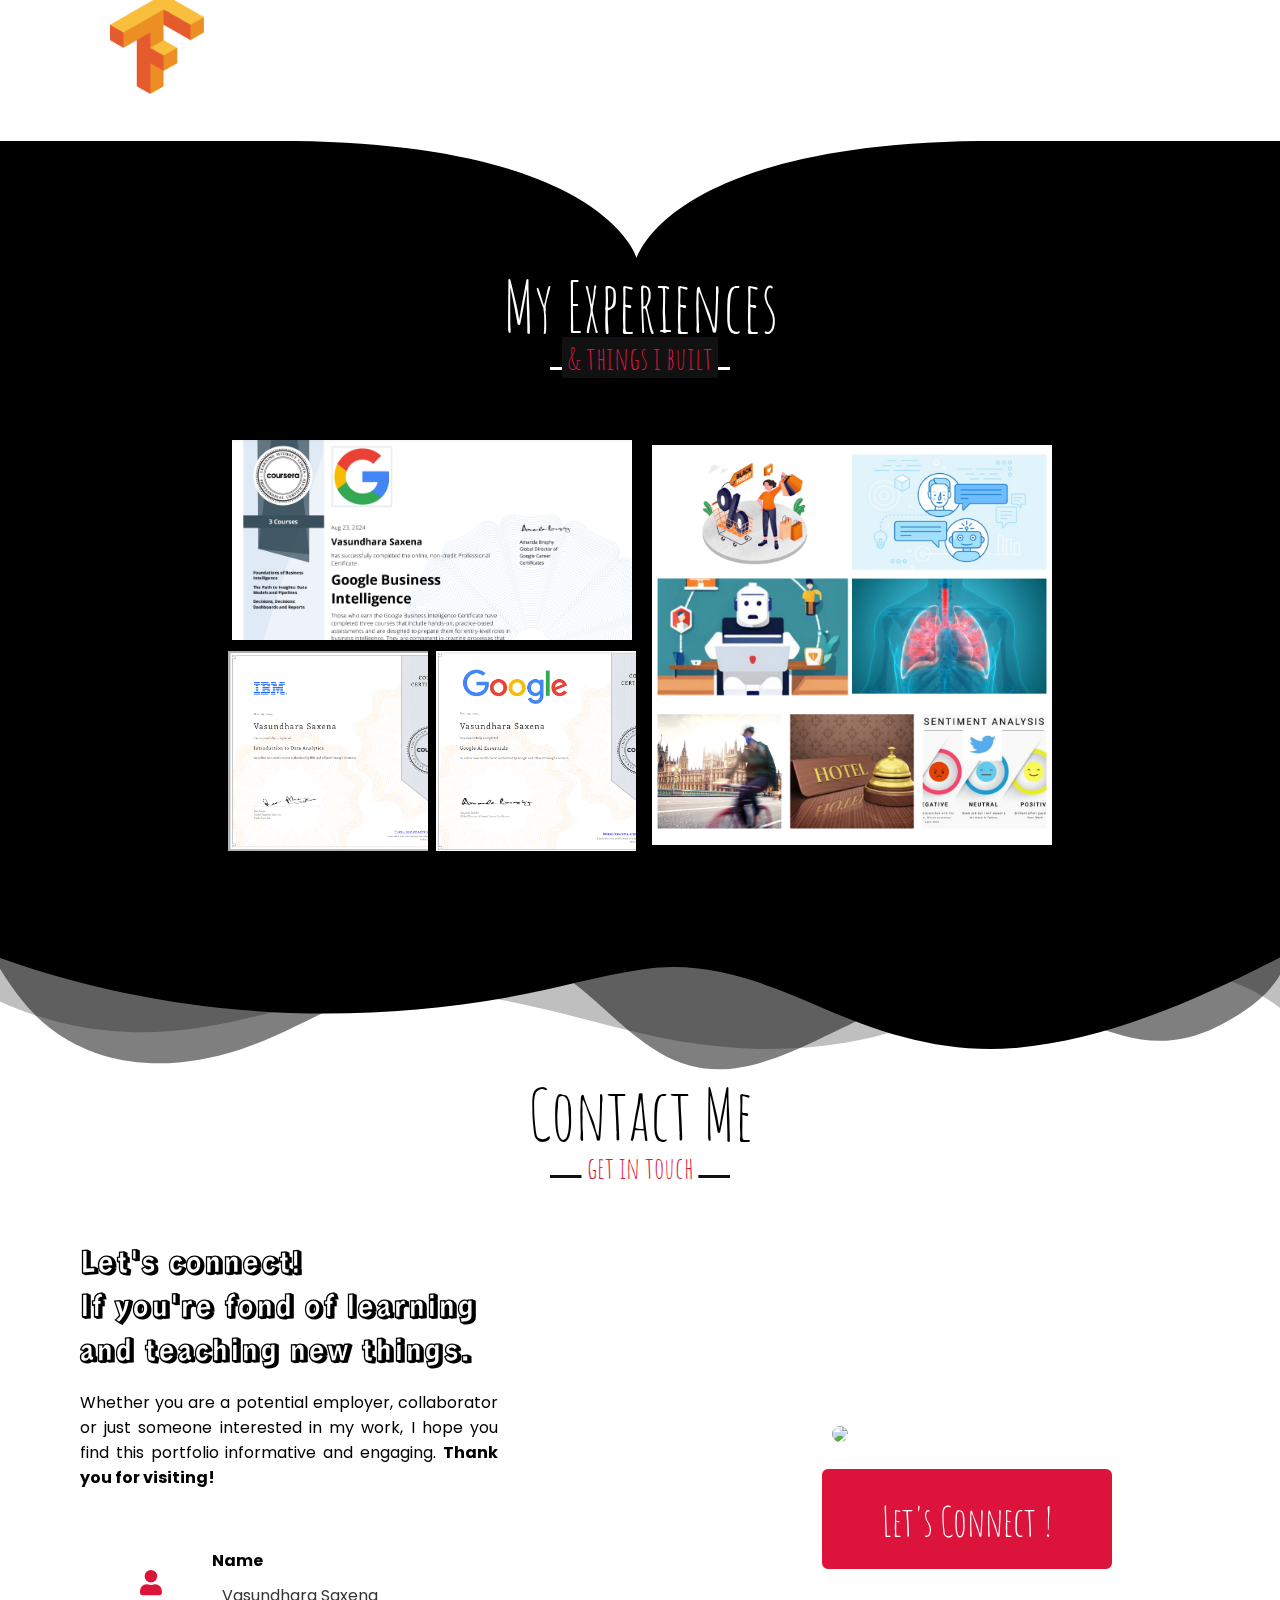
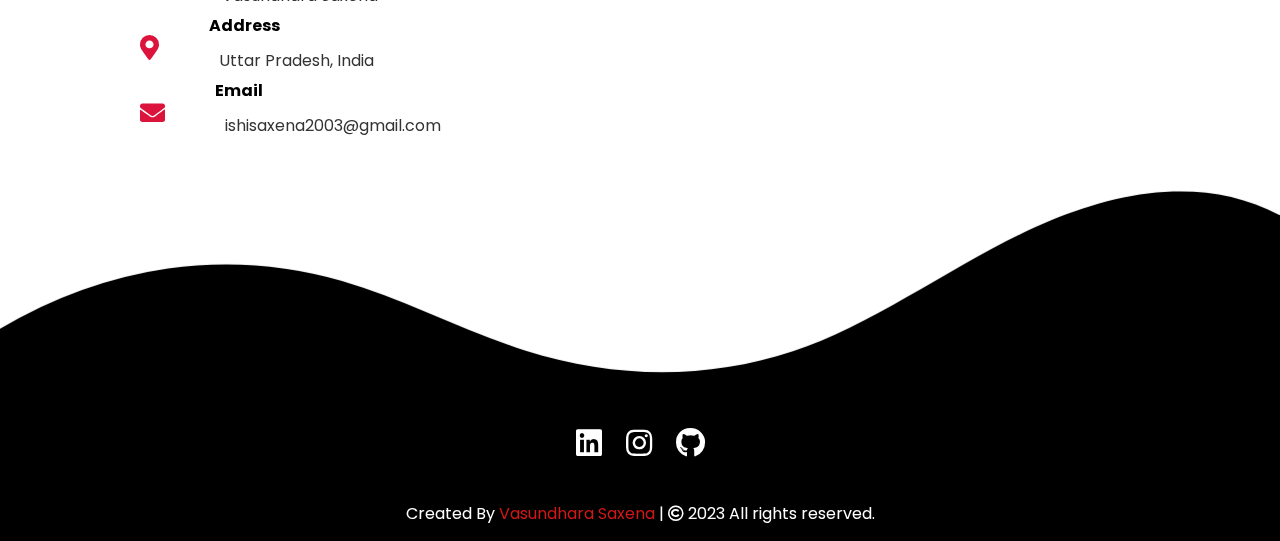
==== commit fc18af0e: "Update index.html" ====
--- a/index.html
+++ b/index.html
@@ -6,7 +6,7 @@
     <meta name="viewport" content="width=device-width, initial-scale=1.0">
     <title>vasundharasaxena-portfolio </title>
 
-    <link rel="icon" href="images/favicon.ico" />
+    <link rel="icon" href="images/favicon.png" />
     <link rel="stylesheet" href="style.css">
     <link rel="stylesheet" href="https://cdnjs.cloudflare.com/ajax/libs/font-awesome/5.15.3/css/all.min.css" />
     <script src="https://code.jquery.com/jquery-3.5.1.min.js"></script>
@@ -25,7 +25,7 @@
     </div>
     <nav class="navbar">
         <div class="max-width">
-            <div class="logo"><a href="#">Portfolio<span>.ghs</span></a></div>
+            <div class="logo"><a href="#">Portfolio<span>.vss</span></a></div>
             <ul class="menu">
                 <li><a href="#about" class="menu-btn">About</a></li>
                 <li><a href="#skills" class="menu-btn">Skills</a></li>
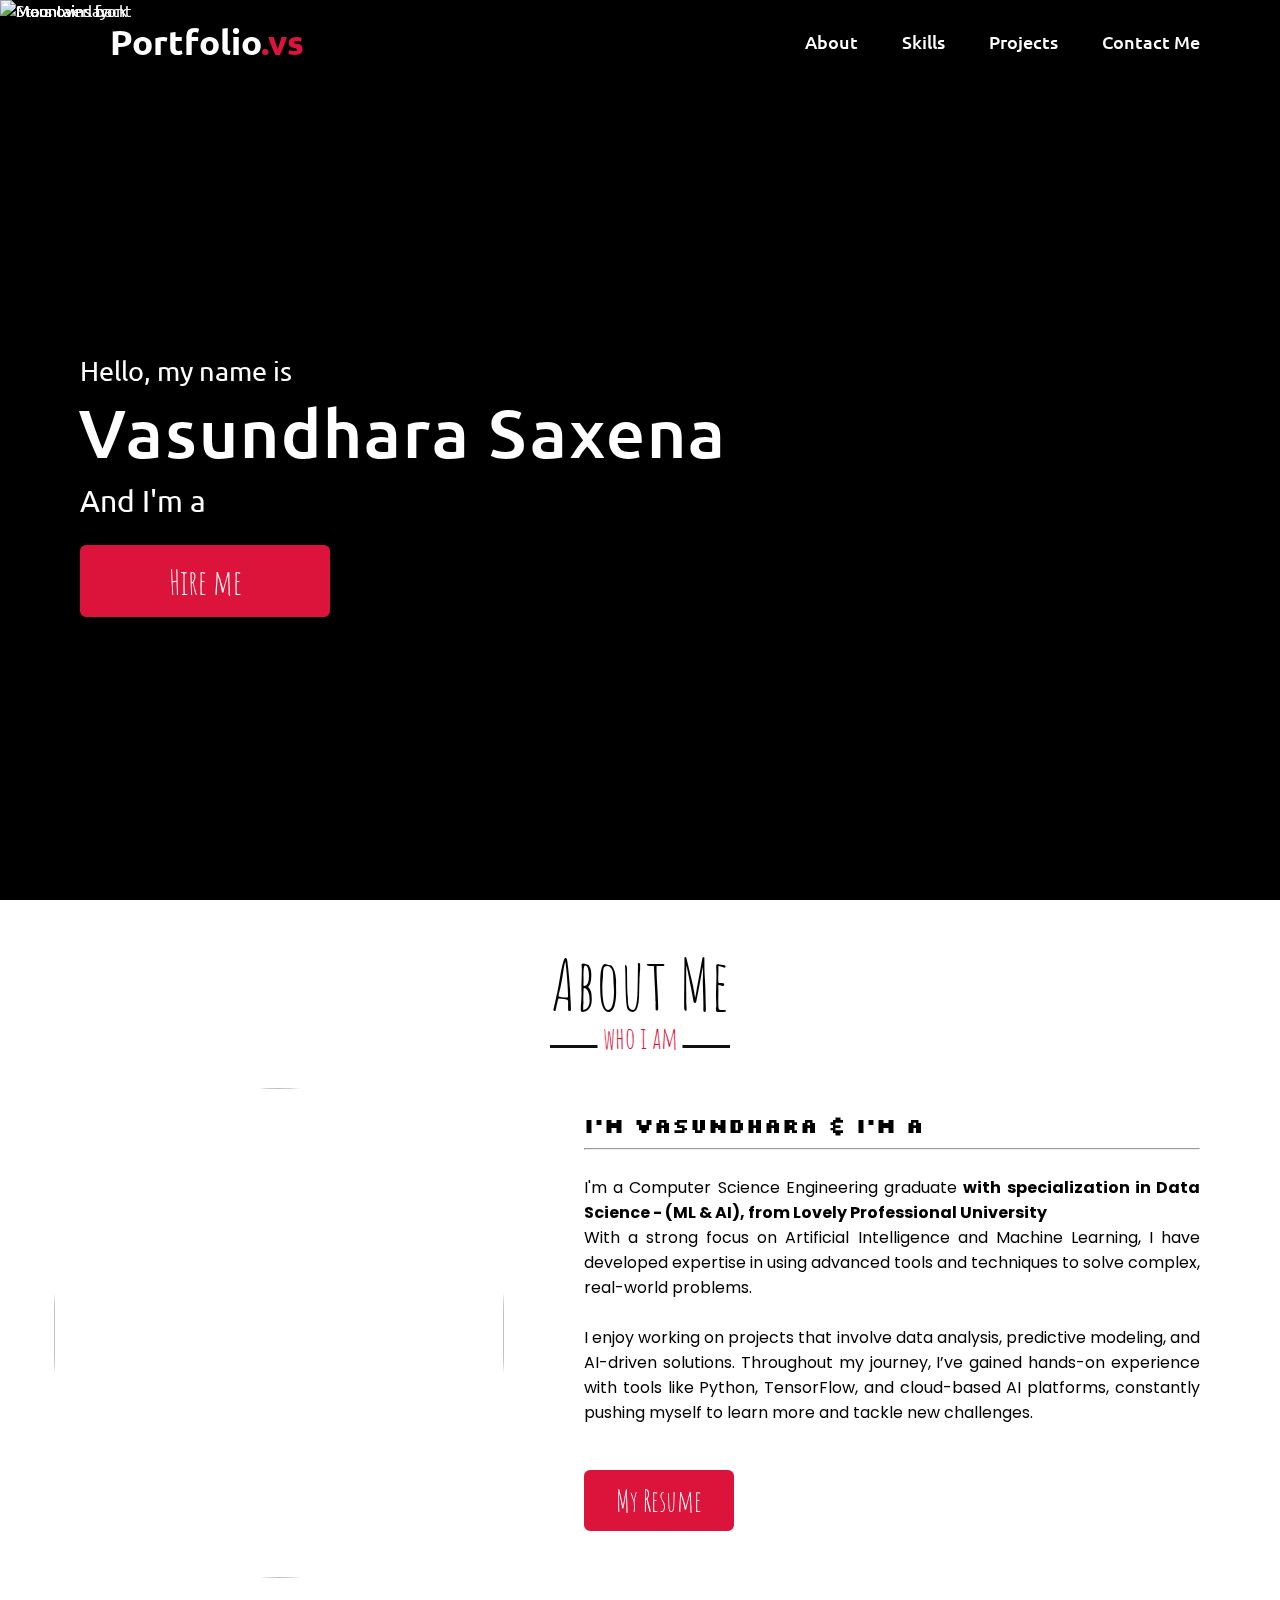
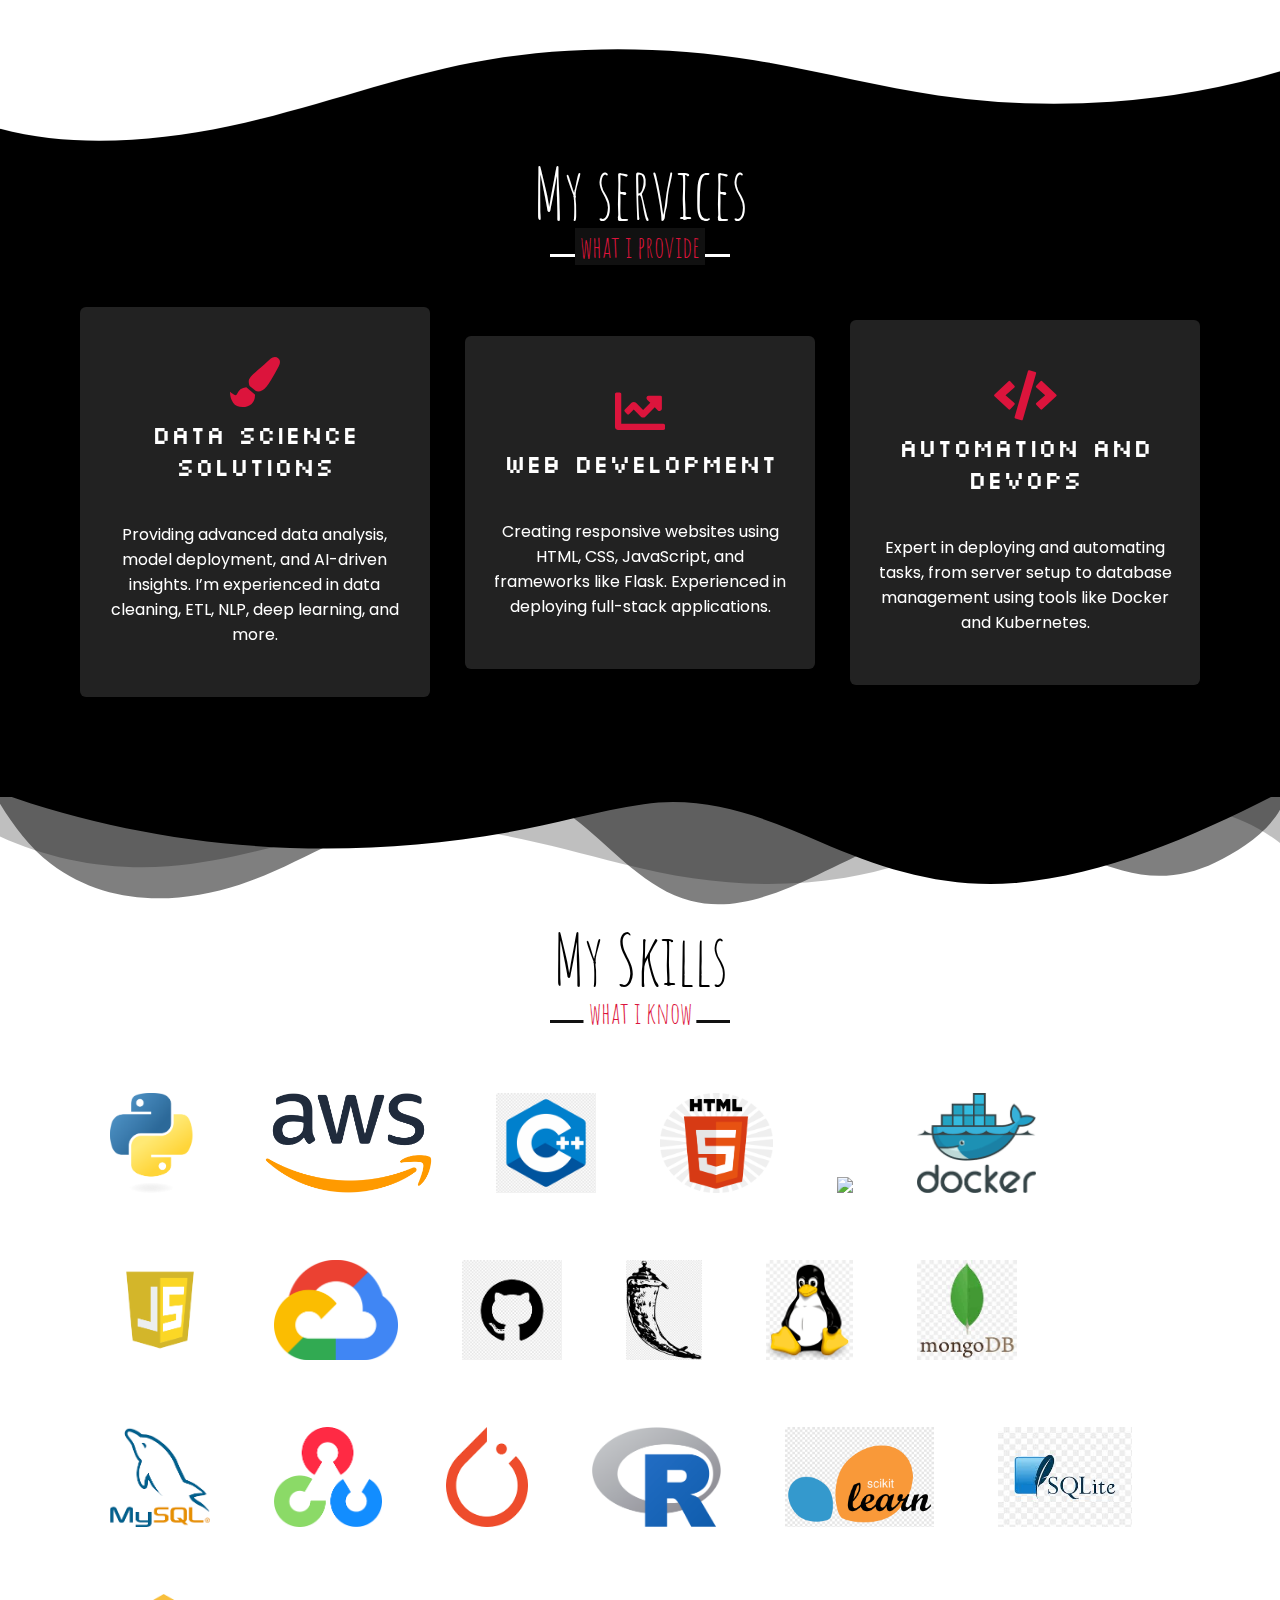
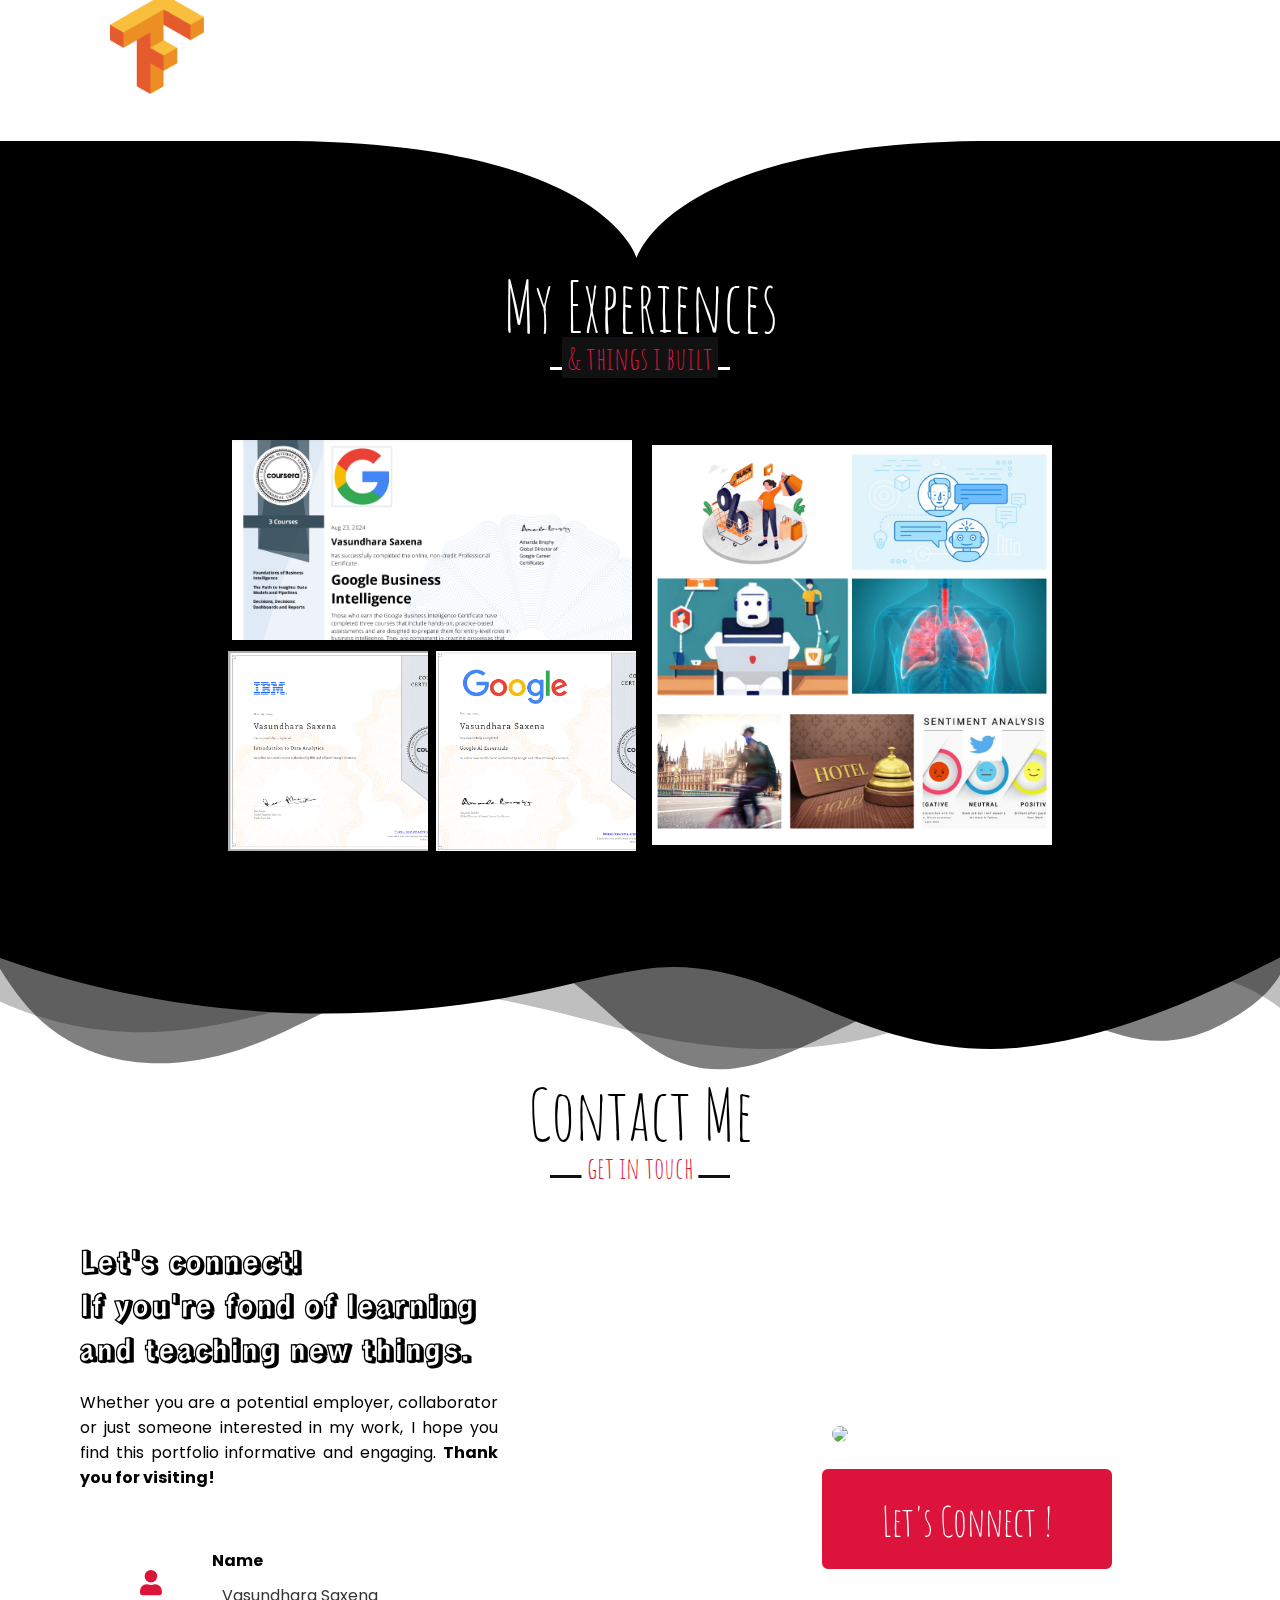
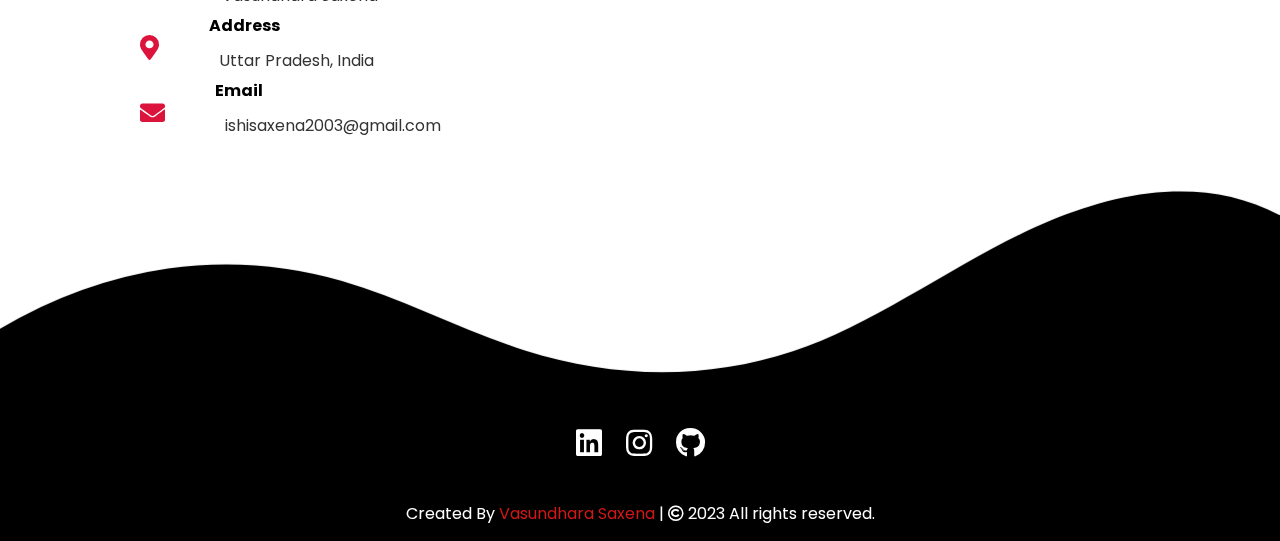
==== commit e1562116: "Update index.html" ====
--- a/index.html
+++ b/index.html
@@ -6,7 +6,7 @@
     <meta name="viewport" content="width=device-width, initial-scale=1.0">
     <title>vasundharasaxena-portfolio </title>
 
-    <link rel="icon" href="images/favicon.png" />
+    <link rel="icon" href="images/favicon.ico" />
     <link rel="stylesheet" href="style.css">
     <link rel="stylesheet" href="https://cdnjs.cloudflare.com/ajax/libs/font-awesome/5.15.3/css/all.min.css" />
     <script src="https://code.jquery.com/jquery-3.5.1.min.js"></script>
@@ -25,7 +25,7 @@
     </div>
     <nav class="navbar">
         <div class="max-width">
-            <div class="logo"><a href="#">Portfolio<span>.vss</span></a></div>
+            <div class="logo"><a href="#">Portfolio<span>.vs</span></a></div>
             <ul class="menu">
                 <li><a href="#about" class="menu-btn">About</a></li>
                 <li><a href="#skills" class="menu-btn">Skills</a></li>
